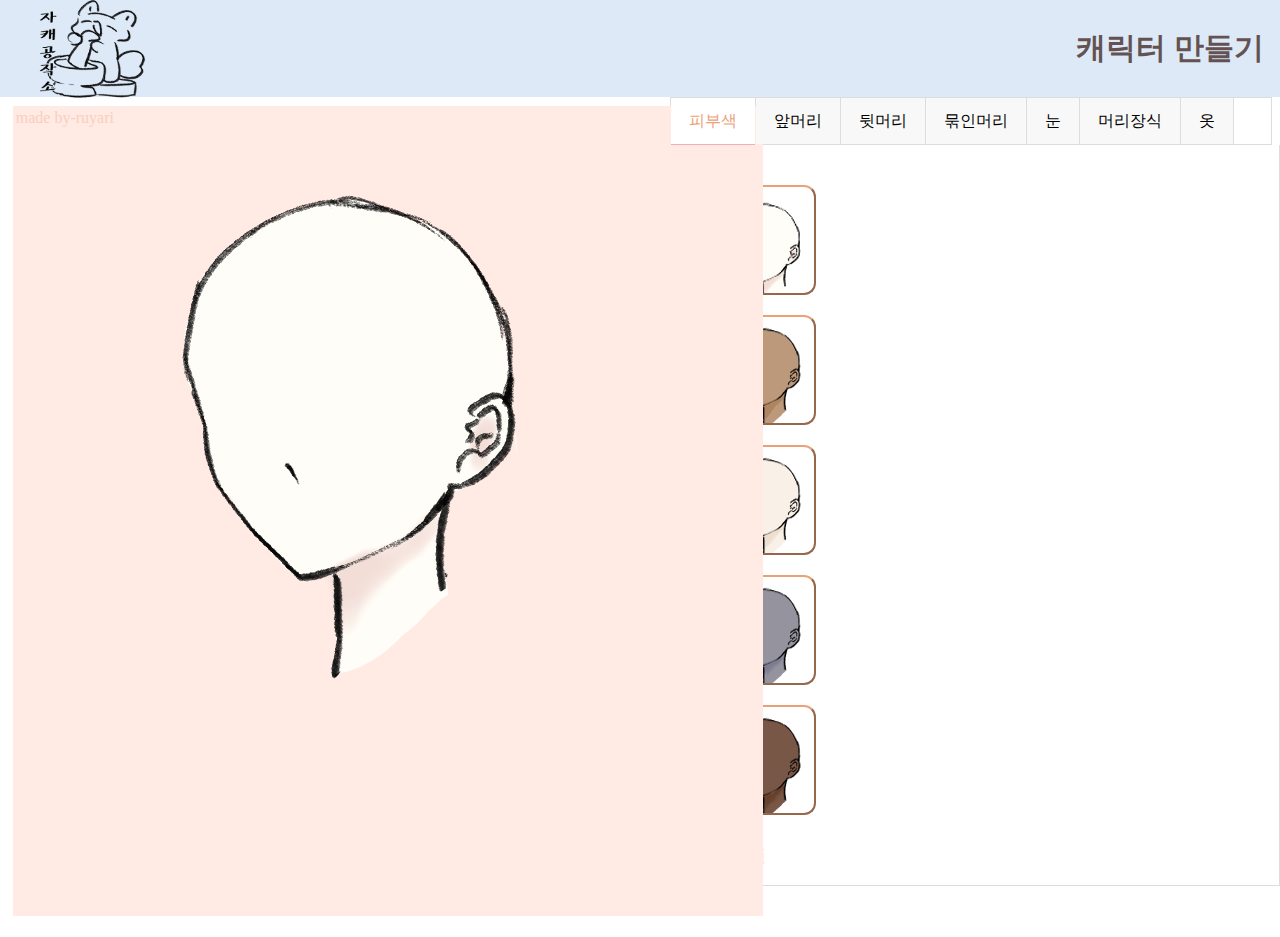
==== SV2021TP/index.html @ 3cf438e6 "앞머리 팔레트 생성" ====
<!DOCTYPE html>
<html lang="en">
<head>
    <meta charset="UTF-8">
    <meta http-equiv="X-UA-Compatible" content="IE=edge">
    <meta name="viewport" content="width=device-width, initial-scale=1.0">
    <title>자캐 제작소</title>
    <link rel="stylesheet" href="./css/css_button-bg.css">
    <style>
        .down{
            background: url("./img/다운로드.png") no-repeat;
            border: 0;
        }
        button{
            border-radius: 12px;
        }
    </style>
    <script src="./scripts/html2canvas.js"></script>
    <script src="./scripts/pic.js"></script>
    <script type="text/javascript" src="http://code.jquery.com/jquery-1.11.3.min.js"></script>
    <script type="text/javascript">
   
        jQuery(document).ready(function() {
            jQuery("#btn").click(function() {
    
                if(jQuery("#displayDiv").css("display") == "none") {
    
                    jQuery("#displayDiv").css("display", "block");
                    // jQuery("#btn").css("border", "none");
                    jQuery("#btn").css("border-color", "#eba176");
                
                }
               
                else {
    
                    jQuery("#displayDiv").css("display", "none");
                    jQuery("#btn").css("border-color", "rgb(153, 223, 255)");
                    // jQuery("#btn").css("outline", "none");
                }
            });
        });
        jQuery(document).ready(function() {
     if(jQuery("#displayDiv2").css("display") != "none") {

            jQuery("#displayDiv2").css("display", "none");
            jQuery("#btn2").css("border-color", "#eba176");
        }
    jQuery("#btn2").click(function() {

        if(jQuery("#displayDiv2").css("display") == "none") {

            jQuery("#displayDiv2").css("display", "block");
            jQuery("#btn2").css("border-color", "rgb(153, 223, 255)");
        }
       
        else {

            jQuery("#displayDiv2").css("display", "none");
            jQuery("#btn2").css("border-color", "#eba176");
        }
    });
});
jQuery(document).ready(function() {
     if(jQuery("#displayDiv3").css("display") != "none") {

            jQuery("#displayDiv3").css("display", "none");
            jQuery("#btn3").css("border-color", "#eba176");
        }
    jQuery("#btn3").click(function() {

        if(jQuery("#displayDiv3").css("display") == "none") {

            jQuery("#displayDiv3").css("display", "block");
            jQuery("#btn3").css("border-color", "rgb(153, 223, 255)");
        }
       
        else {

            jQuery("#displayDiv3").css("display", "none");
            jQuery("#btn3").css("border-color", "#eba176");
        }
    });
});
jQuery(document).ready(function() {
     if(jQuery("#displayDiv4").css("display") != "none") {

            jQuery("#displayDiv4").css("display", "none");
            jQuery("#btn4").css("border-color", "#eba176");
        }
    jQuery("#btn4").click(function() {

        if(jQuery("#displayDiv4").css("display") == "none") {

            jQuery("#displayDiv4").css("display", "block");
            jQuery("#btn4").css("border-color", "rgb(153, 223, 255)");
        }
        
       
        else {

            jQuery("#displayDiv4").css("display", "none");
            jQuery("#btn4").css("border-color", "#eba176");
        }
    });
});
jQuery(document).ready(function() {
    if(jQuery("#displayDiv5").css("display") != "none") {

            jQuery("#displayDiv5").css("display", "none");
            jQuery("#btn5").css("border-color", "#eba176");
        }
    jQuery("#btn5").click(function() {

        if(jQuery("#displayDiv5").css("display") == "none") {

            jQuery("#displayDiv5").css("display", "block");
            jQuery("#btn5").css("border-color", "rgb(153, 223, 255)");
        }
       
        else {

            jQuery("#displayDiv5").css("display", "none");
            jQuery("#btn5").css("border-color", "#eba176");
        }
    });
});
jQuery(document).ready(function() {
     if(jQuery("#displayDiv6").css("display") != "none") {

            jQuery("#displayDiv6").css("display", "none");
            jQuery("#btn6").css("border-color", "#eba176");
        }
    jQuery("#btn6").click(function() {

        if(jQuery("#displayDiv6").css("display") == "none") {

            jQuery("#displayDiv6").css("display", "block");
            jQuery("#btn6").css("border-color", "rgb(153, 223, 255)");
        }
       
        else {

            jQuery("#displayDiv6").css("display", "none");
            jQuery("#btn6").css("border-color", "#eba176");
        }
    });
});
jQuery(document).ready(function() {
     if(jQuery("#displayDiv7").css("display") != "none") {

            jQuery("#displayDiv7").css("display", "none");
            jQuery("#btn7").css("border-color", "#eba176");
        }
    jQuery("#btn7").click(function() {

        if(jQuery("#displayDiv7").css("display") == "none") {

            jQuery("#displayDiv7").css("display", "block");
            jQuery("#btn7").css("border-color", "rgb(153, 223, 255)");
        }
       
        else {

            jQuery("#displayDiv7").css("display", "none");
            jQuery("#btn7").css("border-color", "#eba176");
        }
    });
});
jQuery(document).ready(function() {
     if(jQuery("#displayDiv8").css("display") != "none") {

            jQuery("#displayDiv8").css("display", "none");
            jQuery("#btn8").css("border-color", "#eba176");
        }
    jQuery("#btn8").click(function() {

        if(jQuery("#displayDiv8").css("display") == "none") {

            jQuery("#displayDiv8").css("display", "block");
            jQuery("#btn8").css("border-color", "rgb(153, 223, 255)");
        }
       
        else {

            jQuery("#displayDiv8").css("display", "none");
            jQuery("#btn8").css("border-color", "#eba176");
        }
    });
});
jQuery(document).ready(function() {
     if(jQuery("#displayDiv9").css("display") != "none") {

            jQuery("#displayDiv9").css("display", "none");
            jQuery("#btn9").css("border-color", "#eba176");
        }
    jQuery("#btn9").click(function() {

        if(jQuery("#displayDiv9").css("display") == "none") {

            jQuery("#displayDiv9").css("display", "block");
            jQuery("#btn9").css("border-color", "rgb(153, 223, 255)");
        }
       
        else {

            jQuery("#displayDiv9").css("display", "none");
            jQuery("#btn9").css("border-color", "#eba176");
        }
    });
});
jQuery(document).ready(function() {
     if(jQuery("#displayDiv10").css("display") != "none") {

            jQuery("#displayDiv10").css("display", "none");
            jQuery("#btn10").css("border-color", "#eba176");
        }
    jQuery("#btn10").click(function() {

        if(jQuery("#displayDiv10").css("display") == "none") {

            jQuery("#displayDiv10").css("display", "block");
            jQuery("#btn10").css("border-color", "rgb(153, 223, 255)");
        }
       
        else {

            jQuery("#displayDiv10").css("display", "none");
            jQuery("#btn10").css("border-color", "#eba176");
        }
    });
});
jQuery(document).ready(function() {
     if(jQuery("#displayDiv11").css("display") != "none") {

            jQuery("#displayDiv11").css("display", "none");
            jQuery("#btn11").css("border-color", "#eba176");
        }
    jQuery("#btn11").click(function() {

        if(jQuery("#displayDiv11").css("display") == "none") {

            jQuery("#displayDiv11").css("display", "block");
            jQuery("#btn11").css("border-color", "rgb(153, 223, 255)");
        }
       
        else {

            jQuery("#displayDiv11").css("display", "none");
            jQuery("#btn11").css("border-color", "#eba176");
        }
    });
});
jQuery(document).ready(function() {
     if(jQuery("#displayDiv12").css("display") != "none") {

            jQuery("#displayDiv12").css("display", "none");
            jQuery("#btn12").css("border-color", "#eba176");
        }
    jQuery("#btn12").click(function() {

        if(jQuery("#displayDiv12").css("display") == "none") {

            jQuery("#displayDiv12").css("display", "block");
            jQuery("#btn12").css("border-color", "rgb(153, 223, 255)");
        }
       
        else {

            jQuery("#displayDiv12").css("display", "none");
            jQuery("#btn12").css("border-color", "#eba176");
        }
    });
});
jQuery(document).ready(function() {
     if(jQuery("#displayDiv13").css("display") != "none") {

            jQuery("#displayDiv13").css("display", "none");
            jQuery("#btn13").css("border-color", "#eba176");
        }
    jQuery("#btn13").click(function() {

        if(jQuery("#displayDiv13").css("display") == "none") {

            jQuery("#displayDiv13").css("display", "block");
            jQuery("#btn13").css("border-color", "rgb(153, 223, 255)");
        }
       
        else {

            jQuery("#displayDiv13").css("display", "none");
            jQuery("#btn13").css("border-color", "#eba176");
        }
    });
});
jQuery(document).ready(function() {
     if(jQuery("#displayDiv14").css("display") != "none") {

            jQuery("#displayDiv14").css("display", "none");
            jQuery("#btn14").css("border-color", "#eba176");
        }
    jQuery("#btn14").click(function() {

        if(jQuery("#displayDiv14").css("display") == "none") {

            jQuery("#displayDiv14").css("display", "block");
            jQuery("#btn14").css("border-color", "rgb(153, 223, 255)");
        }
       
        else {

            jQuery("#displayDiv14").css("display", "none");
            jQuery("#btn14").css("border-color", "#eba176");
        }
    });
});
jQuery(document).ready(function() {
     if(jQuery("#displayDiv15").css("display") != "none") {

            jQuery("#displayDiv15").css("display", "none");
            jQuery("#btn15").css("border-color", "#eba176");
        }
    jQuery("#btn15").click(function() {

        if(jQuery("#displayDiv15").css("display") == "none") {

            jQuery("#displayDiv15").css("display", "block");
            jQuery("#btn15").css("border-color", "rgb(153, 223, 255)");
        }
       
        else {

            jQuery("#displayDiv15").css("display", "none");
            jQuery("#btn15").css("border-color", "#eba176");
        }
    });
});
jQuery(document).ready(function() {
     if(jQuery("#displayDiv16").css("display") != "none") {

            jQuery("#displayDiv16").css("display", "none");
            jQuery("#btn16").css("border-color", "#eba176");
        }
    jQuery("#btn16").click(function() {

        if(jQuery("#displayDiv16").css("display") == "none") {

            jQuery("#displayDiv16").css("display", "block");
            jQuery("#btn16").css("border-color", "rgb(153, 223, 255)");
        }
       
        else {

            jQuery("#displayDiv16").css("display", "none");
            jQuery("#btn16").css("border-color", "#eba176");
        }
    });
});
jQuery(document).ready(function() {
     if(jQuery("#displayDiv17").css("display") != "none") {

            jQuery("#displayDiv17").css("display", "none");
            jQuery("#btn17").css("border-color", "#eba176");
        }
    jQuery("#btn17").click(function() {

        if(jQuery("#displayDiv17").css("display") == "none") {

            jQuery("#displayDiv17").css("display", "block");
            jQuery("#btn17").css("border-color", "rgb(153, 223, 255)");
        }
       
        else {

            jQuery("#displayDiv17").css("display", "none");
            jQuery("#btn17").css("border-color", "#eba176");
        }
    });
});
jQuery(document).ready(function() {
     if(jQuery("#displayDiv18").css("display") != "none") {

            jQuery("#displayDiv18").css("display", "none");
            jQuery("#btn18").css("border-color", "#eba176");
        }
    jQuery("#btn18").click(function() {

        if(jQuery("#displayDiv18").css("display") == "none") {

            jQuery("#displayDiv18").css("display", "block");
            jQuery("#btn18").css("border-color", "rgb(153, 223, 255)");
        }
       
        else {

            jQuery("#displayDiv18").css("display", "none");
            jQuery("#btn18").css("border-color", "#eba176");
        }
    });
});
jQuery(document).ready(function() {
    if(jQuery("#displayDiv19").css("display") != "none") {

            jQuery("#displayDiv19").css("display", "none");
            jQuery("#btn19").css("border-color", "#eba176");
        }
    jQuery("#btn19").click(function() {

        if(jQuery("#displayDiv19").css("display") == "none") {

            jQuery("#displayDiv19").css("display", "block");
            jQuery("#btn19").css("border-color", "rgb(153, 223, 255)");
        }
       
        else {

            jQuery("#displayDiv19").css("display", "none");
            jQuery("#btn19").css("border-color", "#eba176");
        }
    });
});
jQuery(document).ready(function() {
    if(jQuery("#displayDiv20").css("display") != "none") {

            jQuery("#displayDiv20").css("display", "none");
            jQuery("#btn20").css("border-color", "#eba176");
        }
    jQuery("#btn20").click(function() {

        if(jQuery("#displayDiv20").css("display") == "none") {

            jQuery("#displayDiv20").css("display", "block");
            jQuery("#btn20").css("border-color", "rgb(153, 223, 255)");
        }
       
        else {

            jQuery("#displayDiv20").css("display", "none");
            jQuery("#btn20").css("border-color", "#eba176");
        }
    });
});
jQuery(document).ready(function() {
    if(jQuery("#displayDiv21").css("display") != "none") {

            jQuery("#displayDiv21").css("display", "none");
            jQuery("#btn21").css("border-color", "#eba176");
        }
    jQuery("#btn21").click(function() {

        if(jQuery("#displayDiv21").css("display") == "none") {

            jQuery("#displayDiv21").css("display", "block");
            jQuery("#btn21").css("border-color", "rgb(153, 223, 255)");
        }
       
        else {

            jQuery("#displayDiv21").css("display", "none");
            jQuery("#btn21").css("border-color", "#eba176");
        }
    });
});
jQuery(document).ready(function() {
    if(jQuery("#displayDiv22").css("display") != "none") {

            jQuery("#displayDiv22").css("display", "none");
            jQuery("#btn22").css("border-color", "#eba176");
        }
    jQuery("#btn22").click(function() {

        if(jQuery("#displayDiv22").css("display") == "none") {

            jQuery("#displayDiv22").css("display", "block");
            jQuery("#btn22").css("border-color", "rgb(153, 223, 255)");
        }
       
        else {

            jQuery("#displayDiv22").css("display", "none");
            jQuery("#btn22").css("border-color", "#eba176");
        }
    });
});
jQuery(document).ready(function() {
    if(jQuery("#displayDiv23").css("display") != "none") {

            jQuery("#displayDiv23").css("display", "none");
            jQuery("#btn23").css("border-color", "#eba176");
        }
    jQuery("#btn23").click(function() {

        if(jQuery("#displayDiv23").css("display") == "none") {

            jQuery("#displayDiv23").css("display", "block");
            jQuery("#btn23").css("border-color", "rgb(153, 223, 255)");
        }
       
        else {

            jQuery("#displayDiv23").css("display", "none");
            jQuery("#btn23").css("border-color", "#eba176");
        }
    });
});
jQuery(document).ready(function() {
    if(jQuery("#displayDiv24").css("display") != "none") {

            jQuery("#displayDiv24").css("display", "none");
            jQuery("#btn24").css("border-color", "#eba176");
        }
    jQuery("#btn24").click(function() {

        if(jQuery("#displayDiv24").css("display") == "none") {

            jQuery("#displayDiv24").css("display", "block");
            jQuery("#btn24").css("border-color", "rgb(153, 223, 255)");
        }
       
        else {

            jQuery("#displayDiv24").css("display", "none");
            jQuery("#btn24").css("border-color", "#eba176");
        }
    });
});
jQuery(document).ready(function() {
    if(jQuery("#displayDiv25").css("display") != "none") {

            jQuery("#displayDiv25").css("display", "none");
            jQuery("#btn25").css("border-color", "#eba176");
        }
    jQuery("#btn25").click(function() {

        if(jQuery("#displayDiv25").css("display") == "none") {

            jQuery("#displayDiv25").css("display", "block");
            jQuery("#btn25").css("border-color", "rgb(153, 223, 255)");
        }
       
        else {

            jQuery("#displayDiv25").css("display", "none");
            jQuery("#btn25").css("border-color", "#eba176");
        }
    });
});
jQuery(document).ready(function() {
    if(jQuery("#displayDiv26").css("display") != "none") {

            jQuery("#displayDiv26").css("display", "none");
            jQuery("#btn26").css("border-color", "#eba176");
        }
    jQuery("#btn26").click(function() {

        if(jQuery("#displayDiv26").css("display") == "none") {

            jQuery("#displayDiv26").css("display", "block");
            jQuery("#btn26").css("border-color", "rgb(153, 223, 255)");
        }
       
        else {

            jQuery("#displayDiv26").css("display", "none");
            jQuery("#btn26").css("border-color", "#eba176");
        }
    });
});
jQuery(document).ready(function() {
    if(jQuery("#displayDiv27").css("display") != "none") {

            jQuery("#displayDiv27").css("display", "none");
            jQuery("#btn27").css("border-color", "#eba176");
        }
    jQuery("#btn27").click(function() {

        if(jQuery("#displayDiv27").css("display") == "none") {

            jQuery("#displayDiv27").css("display", "block");
            jQuery("#btn27").css("border-color", "rgb(153, 223, 255)");
        }
       
        else {

            jQuery("#displayDiv27").css("display", "none");
            jQuery("#btn27").css("border-color", "#eba176");
        }
    });
});
jQuery(document).ready(function() {
    if(jQuery("#displayDiv28").css("display") != "none") {

            jQuery("#displayDiv28").css("display", "none");
            jQuery("#btn28").css("border-color", "#eba176");
        }
    jQuery("#btn28").click(function() {

        if(jQuery("#displayDiv28").css("display") == "none") {

            jQuery("#displayDiv28").css("display", "block");
            jQuery("#btn28").css("border-color", "rgb(153, 223, 255)");
        }
       
        else {

            jQuery("#displayDiv28").css("display", "none");
            jQuery("#btn28").css("border-color", "#eba176");
        }
    });
});
jQuery(document).ready(function() {
    if(jQuery("#displayDiv29").css("display") != "none") {

            jQuery("#displayDiv29").css("display", "none");
            jQuery("#btn29").css("border-color", "#eba176");
        }
    jQuery("#btn29").click(function() {

        if(jQuery("#displayDiv29").css("display") == "none") {

            jQuery("#displayDiv29").css("display", "block");
            jQuery("#btn29").css("border-color", "rgb(153, 223, 255)");
        }
       
        else {

            jQuery("#displayDiv29").css("display", "none");
            jQuery("#btn29").css("border-color", "#eba176");
        }
    });
});
jQuery(document).ready(function() {
    if(jQuery("#displayDiv30").css("display") != "none") {

            jQuery("#displayDiv30").css("display", "none");
            jQuery("#btn30").css("border-color", "#eba176");
        }
    jQuery("#btn30").click(function() {

        if(jQuery("#displayDiv30").css("display") == "none") {

            jQuery("#displayDiv30").css("display", "block");
            jQuery("#btn30").css("border-color", "rgb(153, 223, 255)");
        }
       
        else {

            jQuery("#displayDiv30").css("display", "none");
            jQuery("#btn30").css("border-color", "#eba176");
        }
    });
});
jQuery(document).ready(function() {
    if(jQuery("#displayDiv31").css("display") != "none") {

            jQuery("#displayDiv31").css("display", "none");
            jQuery("#btn31").css("border-color", "#eba176");
        }
    jQuery("#btn31").click(function() {

        if(jQuery("#displayDiv31").css("display") == "none") {

            jQuery("#displayDiv31").css("display", "block");
            jQuery("#btn31").css("border-color", "rgb(153, 223, 255)");
        }
       
        else {

            jQuery("#displayDiv31").css("display", "none");
            jQuery("#btn31").css("border-color", "#eba176");
        }
    });
});
jQuery(document).ready(function() {
    if(jQuery("#displayDiv32").css("display") != "none") {

            jQuery("#displayDiv32").css("display", "none");
            jQuery("#btn32").css("border-color", "#eba176");
        }
    jQuery("#btn32").click(function() {

        if(jQuery("#displayDiv32").css("display") == "none") {

            jQuery("#displayDiv32").css("display", "block");
            jQuery("#btn32").css("border-color", "rgb(153, 223, 255)");
        }
       
        else {

            jQuery("#displayDiv32").css("display", "none");
            jQuery("#btn32").css("border-color", "#eba176");
        }
    });
});
jQuery(document).ready(function() {
    if(jQuery("#displayDiv33").css("display") != "none") {

            jQuery("#displayDiv33").css("display", "none");
            jQuery("#btn33").css("border-color", "#eba176");
        }
    jQuery("#btn33").click(function() {

        if(jQuery("#displayDiv33").css("display") == "none") {

            jQuery("#displayDiv33").css("display", "block");
            jQuery("#btn33").css("border-color", "rgb(153, 223, 255)");
        }
       
        else {

            jQuery("#displayDiv33").css("display", "none");
            jQuery("#btn33").css("border-color", "#eba176");
        }
    });
});
jQuery(document).ready(function() {
    if(jQuery("#displayDiv34").css("display") != "none") {

            jQuery("#displayDiv34").css("display", "none");
            jQuery("#btn34").css("border-color", "#eba176");
        }
    jQuery("#btn34").click(function() {

        if(jQuery("#displayDiv34").css("display") == "none") {

            jQuery("#displayDiv34").css("display", "block");
            jQuery("#btn34").css("border-color", "rgb(153, 223, 255)");
        }
       
        else {

            jQuery("#displayDiv34").css("display", "none");
            jQuery("#btn34").css("border-color", "#eba176");
        }
    });
});
jQuery(document).ready(function() {
    if(jQuery("#displayDiv35").css("display") != "none") {

            jQuery("#displayDiv35").css("display", "none");
            jQuery("#btn35").css("border-color", "#eba176");
        }
    jQuery("#btn35").click(function() {

        if(jQuery("#displayDiv35").css("display") == "none") {

            jQuery("#displayDiv35").css("display", "block");
            jQuery("#btn35").css("border-color", "rgb(153, 223, 255)");
        }
       
        else {

            jQuery("#displayDiv35").css("display", "none");
            jQuery("#btn35").css("border-color", "#eba176");
        }
    });
});
jQuery(document).ready(function() {
    if(jQuery("#displayDiv36").css("display") != "none") {

            jQuery("#displayDiv36").css("display", "none");
            jQuery("#btn36").css("border-color", "#eba176");
        }
    jQuery("#btn36").click(function() {

        if(jQuery("#displayDiv36").css("display") == "none") {

            jQuery("#displayDiv36").css("display", "block");
            jQuery("#btn36").css("border-color", "rgb(153, 223, 255)");
        }
       
        else {

            jQuery("#displayDiv36").css("display", "none");
            jQuery("#btn36").css("border-color", "#eba176");
        }
    });
});
jQuery(document).ready(function() {
    if(jQuery("#displayDiv37").css("display") != "none") {

            jQuery("#displayDiv37").css("display", "none");
            jQuery("#btn37").css("border-color", "#eba176");
        }
    jQuery("#btn37").click(function() {

        if(jQuery("#displayDiv37").css("display") == "none") {

            jQuery("#displayDiv37").css("display", "block");
            jQuery("#btn37").css("border-color", "rgb(153, 223, 255)");
        }
       
        else {

            jQuery("#displayDiv37").css("display", "none");
            jQuery("#btn37").css("border-color", "#eba176");
        }
    });
});
jQuery(document).ready(function() {
    if(jQuery("#displayDiv38").css("display") != "none") {

            jQuery("#displayDiv38").css("display", "none");
            jQuery("#btn38").css("border-color", "#eba176");
        }
    jQuery("#btn38").click(function() {

        if(jQuery("#displayDiv38").css("display") == "none") {

            jQuery("#displayDiv38").css("display", "block");
            jQuery("#btn38").css("border-color", "rgb(153, 223, 255)");
        }
       
        else {

            jQuery("#displayDiv38").css("display", "none");
            jQuery("#btn38").css("border-color", "#eba176");
        }
    });
});
jQuery(document).ready(function() {
    if(jQuery("#displayDiv39").css("display") != "none") {

            jQuery("#displayDiv39").css("display", "none");
            jQuery("#btn39").css("border-color", "#eba176");
        }
    jQuery("#btn39").click(function() {

        if(jQuery("#displayDiv39").css("display") == "none") {

            jQuery("#displayDiv39").css("display", "block");
            jQuery("#btn39").css("border-color", "rgb(153, 223, 255)");
        }
       
        else {

            jQuery("#displayDiv39").css("display", "none");
            jQuery("#btn39").css("border-color", "#eba176");
        }
    });
});
jQuery(document).ready(function() {
    if(jQuery("#displayDiv40").css("display") != "none") {

            jQuery("#displayDiv40").css("display", "none");
            jQuery("#btn40").css("border-color", "#eba176");
        }
    jQuery("#btn40").click(function() {

        if(jQuery("#displayDiv40").css("display") == "none") {

            jQuery("#displayDiv40").css("display", "block");
            jQuery("#btn40").css("border-color", "rgb(153, 223, 255)");
        }
       
        else {

            jQuery("#displayDiv40").css("display", "none");
            jQuery("#btn40").css("border-color", "#eba176");
        }
    });
});
jQuery(document).ready(function() {
    if(jQuery("#displayDiv41").css("display") != "none") {

            jQuery("#displayDiv41").css("display", "none");
            jQuery("#btn41").css("border-color", "#eba176");
        }
    jQuery("#btn41").click(function() {

        if(jQuery("#displayDiv41").css("display") == "none") {

            jQuery("#displayDiv41").css("display", "block");
            jQuery("#btn41").css("border-color", "rgb(153, 223, 255)");
        }
       
        else {

            jQuery("#displayDiv41").css("display", "none");
            jQuery("#btn41").css("border-color", "#eba176");
        }
    });
});
jQuery(document).ready(function() {
    if(jQuery("#displayDiv42").css("display") != "none") {

            jQuery("#displayDiv42").css("display", "none");
            jQuery("#btn42").css("border-color", "#eba176");
        }
    jQuery("#btn42").click(function() {

        if(jQuery("#displayDiv42").css("display") == "none") {

            jQuery("#displayDiv42").css("display", "block");
            jQuery("#btn42").css("border-color", "rgb(153, 223, 255)");
        }
       
        else {

            jQuery("#displayDiv42").css("display", "none");
            jQuery("#btn42").css("border-color", "#eba176");
        }
    });
});
jQuery(document).ready(function() {
    if(jQuery("#displayDiv43").css("display") != "none") {

            jQuery("#displayDiv43").css("display", "none");
            jQuery("#btn43").css("border-color", "#eba176");
        }
    jQuery("#btn43").click(function() {

        if(jQuery("#displayDiv43").css("display") == "none") {

            jQuery("#displayDiv43").css("display", "block");
            jQuery("#btn43").css("border-color", "rgb(153, 223, 255)");
        }
       
        else {

            jQuery("#displayDiv43").css("display", "none");
            jQuery("#btn43").css("border-color", "#eba176");
        }
    });
});
jQuery(document).ready(function() {
    if(jQuery("#displayDiv44").css("display") != "none") {

            jQuery("#displayDiv44").css("display", "none");
            jQuery("#btn44").css("border-color", "#eba176");
        }
    jQuery("#btn44").click(function() {

        if(jQuery("#displayDiv44").css("display") == "none") {

            jQuery("#displayDiv44").css("display", "block");
            jQuery("#btn44").css("border-color", "rgb(153, 223, 255)");
        }
       
        else {

            jQuery("#displayDiv44").css("display", "none");
            jQuery("#btn44").css("border-color", "#eba176");
        }
    });
});
jQuery(document).ready(function() {
    if(jQuery("#displayDiv45").css("display") != "none") {

            jQuery("#displayDiv45").css("display", "none");
            jQuery("#btn45").css("border-color", "#eba176");
        }
    jQuery("#btn45").click(function() {

        if(jQuery("#displayDiv45").css("display") == "none") {

            jQuery("#displayDiv45").css("display", "block");
            jQuery("#btn45").css("border-color", "rgb(153, 223, 255)");
        }
       
        else {

            jQuery("#displayDiv45").css("display", "none");
            jQuery("#btn45").css("border-color", "#eba176");
        }
    });
});
jQuery(document).ready(function() {

    if(jQuery("#displayDiv46").css("display") != "none") {

            jQuery("#displayDiv46").css("display", "none");
            jQuery("#btn46").css("border-color", "#eba176");
        }
    jQuery("#btn46").click(function() {

        if(jQuery("#displayDiv46").css("display") == "none") {

            jQuery("#displayDiv46").css("display", "block");
            jQuery("#btn46").css("border-color", "rgb(153, 223, 255)");
        }
       
        else {

            jQuery("#displayDiv46").css("display", "none");
            jQuery("#btn46").css("border-color", "#eba176");
        }
    });
});
jQuery(document).ready(function() {

    if(jQuery("#displayDiv47").css("display") != "none") {

            jQuery("#displayDiv47").css("display", "none");
            jQuery("#btn47").css("border-color", "#eba176");
        }
    jQuery("#btn47").click(function() {

        if(jQuery("#displayDiv47").css("display") == "none") {

            jQuery("#displayDiv47").css("display", "block");
            jQuery("#btn47").css("border-color", "rgb(153, 223, 255)");
        }
       
        else {

            jQuery("#displayDiv47").css("display", "none");
            jQuery("#btn47").css("border-color", "#eba176");
        }
    });
});
jQuery(document).ready(function() {

    if(jQuery("#displayDiv48").css("display") != "none") {

            jQuery("#displayDiv48").css("display", "none");
            jQuery("#btn48").css("border-color", "#eba176");
        }
    jQuery("#btn48").click(function() {

        if(jQuery("#displayDiv48").css("display") == "none") {

            jQuery("#displayDiv48").css("display", "block");
            jQuery("#btn48").css("border-color", "rgb(153, 223, 255)");
        }
       
        else {

            jQuery("#displayDiv48").css("display", "none");
            jQuery("#btn48").css("border-color", "#eba176");
        }
    });
});
jQuery(document).ready(function() {

     if(jQuery("#displayDiv49").css("display") != "none") {

            jQuery("#displayDiv49").css("display", "none");
            jQuery("#btn49").css("border-color", "#eba176");
        }
    jQuery("#btn49").click(function() {

        if(jQuery("#displayDiv49").css("display") == "none") {

            jQuery("#displayDiv49").css("display", "block");
            jQuery("#btn49").css("border-color", "rgb(153, 223, 255)");
        }
       
        else {

            jQuery("#displayDiv49").css("display", "none");
            jQuery("#btn49").css("border-color", "#eba176");
        }
    });
});
jQuery(document).ready(function() {

     if(jQuery("#displayDiv50").css("display") != "none") {

            jQuery("#displayDiv50").css("display", "none");
            jQuery("#btn50").css("border-color", "#eba176");
        }
    jQuery("#btn50").click(function() {

        if(jQuery("#displayDiv50").css("display") == "none") {

            jQuery("#displayDiv50").css("display", "block");
            jQuery("#btn50").css("border-color", "rgb(153, 223, 255)");
        }
       
        else {

            jQuery("#displayDiv50").css("display", "none");
            jQuery("#btn50").css("border-color", "#eba176");
        }
    });
});
jQuery(document).ready(function() {

     if(jQuery("#displayDiv51").css("display") != "none") {

            jQuery("#displayDiv51").css("display", "none");
            jQuery("#btn51").css("border-color", "#eba176");
        }
    jQuery("#btn51").click(function() {

        if(jQuery("#displayDiv51").css("display") == "none") {

            jQuery("#displayDiv51").css("display", "block");
            jQuery("#btn51").css("border-color", "rgb(153, 223, 255)");
        }
       
        else {

            jQuery("#displayDiv51").css("display", "none");
            jQuery("#btn51").css("border-color", "#eba176");
        }
    });
});
jQuery(document).ready(function() {

     if(jQuery("#displayDiv52").css("display") != "none") {

            jQuery("#displayDiv52").css("display", "none");
            jQuery("#btn52").css("border-color", "#eba176");
        }
    jQuery("#btn52").click(function() {

        if(jQuery("#displayDiv52").css("display") == "none") {

            jQuery("#displayDiv52").css("display", "block");
            jQuery("#btn52").css("border-color", "rgb(153, 223, 255)");
        }
       
        else {

            jQuery("#displayDiv52").css("display", "none");
            jQuery("#btn52").css("border-color", "#eba176");
        }
    });
});
jQuery(document).ready(function() {

     if(jQuery("#displayDiv53").css("display") != "none") {

            jQuery("#displayDiv53").css("display", "none");
            jQuery("#btn53").css("border-color", "#eba176");
        }
    jQuery("#btn53").click(function() {

        if(jQuery("#displayDiv53").css("display") == "none") {

            jQuery("#displayDiv53").css("display", "block");
            jQuery("#btn53").css("border-color", "rgb(153, 223, 255)");
        }
       
        else {

            jQuery("#displayDiv53").css("display", "none");
            jQuery("#btn53").css("border-color", "#eba176");
        }
    });
});
jQuery(document).ready(function() {

     if(jQuery("#displayDiv54").css("display") != "none") {

            jQuery("#displayDiv54").css("display", "none");
            jQuery("#btn54").css("border-color", "#eba176");
        }
    jQuery("#btn54").click(function() {

        if(jQuery("#displayDiv54").css("display") == "none") {

            jQuery("#displayDiv54").css("display", "block");
            jQuery("#btn54").css("border-color", "rgb(153, 223, 255)");
        }
       
        else {

            jQuery("#displayDiv54").css("display", "none");
            jQuery("#btn54").css("border-color", "#eba176");
        }
    });
});
jQuery(document).ready(function() {

     if(jQuery("#displayDiv55").css("display") != "none") {

            jQuery("#displayDiv55").css("display", "none");
            jQuery("#btn55").css("border-color", "#eba176");
        }
    jQuery("#btn55").click(function() {

        if(jQuery("#displayDiv55").css("display") == "none") {

            jQuery("#displayDiv55").css("display", "block");
            jQuery("#btn55").css("border-color", "rgb(153, 223, 255)");
        }
       
        else {

            jQuery("#displayDiv55").css("display", "none");
            jQuery("#btn55").css("border-color", "#eba176");
        }
    });
});
jQuery(document).ready(function() {

     if(jQuery("#displayDiv56").css("display") != "none") {

            jQuery("#displayDiv56").css("display", "none");
            jQuery("#btn56").css("border-color", "#eba176");
        }
    jQuery("#btn56").click(function() {

        if(jQuery("#displayDiv56").css("display") == "none") {

            jQuery("#displayDiv56").css("display", "block");
            jQuery("#btn56").css("border-color", "rgb(153, 223, 255)");
        }
       
        else {

            jQuery("#displayDiv56").css("display", "none");
            jQuery("#btn56").css("border-color", "#eba176");
        }
    });
});
jQuery(document).ready(function() {

     if(jQuery("#displayDiv57").css("display") != "none") {

            jQuery("#displayDiv57").css("display", "none");
            jQuery("#btn57").css("border-color", "#eba176");
        }
    jQuery("#btn57").click(function() {

        if(jQuery("#displayDiv57").css("display") == "none") {

            jQuery("#displayDiv57").css("display", "block");
            jQuery("#btn57").css("border-color", "rgb(153, 223, 255)");
        }
       
        else {

            jQuery("#displayDiv57").css("display", "none");
            jQuery("#btn57").css("border-color", "#eba176");
        }
    });
});
jQuery(document).ready(function() {

     if(jQuery("#displayDiv58").css("display") != "none") {

            jQuery("#displayDiv58").css("display", "none");
            jQuery("#btn58").css("border-color", "#eba176");
        }
    jQuery("#btn58").click(function() {

        if(jQuery("#displayDiv58").css("display") == "none") {

            jQuery("#displayDiv58").css("display", "block");
            jQuery("#btn58").css("border-color", "rgb(153, 223, 255)");
        }
       
        else {

            jQuery("#displayDiv58").css("display", "none");
            jQuery("#btn58").css("border-color", "#eba176");
        }
    });
});
jQuery(document).ready(function() {

    if(jQuery("#displayDiv59").css("display") != "none") {

            jQuery("#displayDiv59").css("display", "none");
            jQuery("#btn59").css("border-color", "#eba176");
        }
    jQuery("#btn59").click(function() {

        if(jQuery("#displayDiv59").css("display") == "none") {

            jQuery("#displayDiv59").css("display", "block");
            jQuery("#btn59").css("border-color", "rgb(153, 223, 255)");
        }
       
        else {

            jQuery("#displayDiv59").css("display", "none");
            jQuery("#btn59").css("border-color", "#eba176");
        }
    });
});
jQuery(document).ready(function() {

    if(jQuery("#displayDiv60").css("display") != "none") {

            jQuery("#displayDiv60").css("display", "none");
            jQuery("#btn60").css("border-color", "#eba176");
        }
    jQuery("#btn60").click(function() {

        if(jQuery("#displayDiv60").css("display") == "none") {

            jQuery("#displayDiv60").css("display", "block");
            jQuery("#btn60").css("border-color", "rgb(153, 223, 255)");
        }
       
        else {

            jQuery("#displayDiv60").css("display", "none");
            jQuery("#btn60").css("border-color", "#eba176");
        }
    });
});
jQuery(document).ready(function() {

    if(jQuery("#displayDiv61").css("display") != "none") {

            jQuery("#displayDiv61").css("display", "none");
            jQuery("#btn61").css("border-color", "#eba176");
        }
    jQuery("#btn61").click(function() {

        if(jQuery("#displayDiv61").css("display") == "none") {

            jQuery("#displayDiv61").css("display", "block");
            jQuery("#btn61").css("border-color", "rgb(153, 223, 255)");
        }
       
        else {

            jQuery("#displayDiv61").css("display", "none");
            jQuery("#btn61").css("border-color", "#eba176");
        }
    });
});
jQuery(document).ready(function() {

    if(jQuery("#displayDiv62").css("display") != "none") {

            jQuery("#displayDiv62").css("display", "none");
            jQuery("#btn62").css("border-color", "#eba176");
        }
    jQuery("#btn62").click(function() {

        if(jQuery("#displayDiv62").css("display") == "none") {

            jQuery("#displayDiv62").css("display", "block");
            jQuery("#btn62").css("border-color", "rgb(153, 223, 255)");
        }
       
        else {

            jQuery("#displayDiv62").css("display", "none");
            jQuery("#btn62").css("border-color", "#eba176");
        }
    });
});
jQuery(document).ready(function() {

    if(jQuery("#displayDiv63").css("display") != "none") {

            jQuery("#displayDiv63").css("display", "none");
            jQuery("#btn63").css("border-color", "#eba176");
        }
    jQuery("#btn63").click(function() {

        if(jQuery("#displayDiv63").css("display") == "none") {

            jQuery("#displayDiv63").css("display", "block");
            jQuery("#btn63").css("border-color", "rgb(153, 223, 255)");
        }
       
        else {

            jQuery("#displayDiv63").css("display", "none");
            jQuery("#btn63").css("border-color", "#eba176");
        }
    });
});
jQuery(document).ready(function() {

    if(jQuery("#displayDiv64").css("display") != "none") {

            jQuery("#displayDiv64").css("display", "none");
            jQuery("#btn64").css("border-color", "#eba176");
        }
    jQuery("#btn64").click(function() {

        if(jQuery("#displayDiv64").css("display") == "none") {

            jQuery("#displayDiv64").css("display", "block");
            jQuery("#btn64").css("border-color", "rgb(153, 223, 255)");
        }
       
        else {

            jQuery("#displayDiv64").css("display", "none");
            jQuery("#btn64").css("border-color", "#eba176");
        }
    });
});
jQuery(document).ready(function() {

    if(jQuery("#displayDiv65").css("display") != "none") {

            jQuery("#displayDiv65").css("display", "none");
            jQuery("#btn65").css("border-color", "#eba176");
        }
    jQuery("#btn65").click(function() {

        if(jQuery("#displayDiv65").css("display") == "none") {

            jQuery("#displayDiv65").css("display", "block");
            jQuery("#btn65").css("border-color", "rgb(153, 223, 255)");
        }
       
        else {

            jQuery("#displayDiv65").css("display", "none");
            jQuery("#btn65").css("border-color", "#eba176");
        }
    });
});
jQuery(document).ready(function() {

    if(jQuery("#displayDiv66").css("display") != "none") {

            jQuery("#displayDiv66").css("display", "none");
            jQuery("#btn66").css("border-color", "#eba176");
        }
    jQuery("#btn66").click(function() {

        if(jQuery("#displayDiv66").css("display") == "none") {

            jQuery("#displayDiv66").css("display", "block");
            jQuery("#btn66").css("border-color", "rgb(153, 223, 255)");
        }
       
        else {

            jQuery("#displayDiv66").css("display", "none");
            jQuery("#btn66").css("border-color", "#eba176");
        }
    });
});
jQuery(document).ready(function() {

    if(jQuery("#displayDiv67").css("display") != "none") {

            jQuery("#displayDiv67").css("display", "none");
            jQuery("#btn67").css("border-color", "#eba176");
        }
    jQuery("#btn67").click(function() {

        if(jQuery("#displayDiv67").css("display") == "none") {

            jQuery("#displayDiv67").css("display", "block");
            jQuery("#btn67").css("border-color", "rgb(153, 223, 255)");
        }
       
        else {

            jQuery("#displayDiv67").css("display", "none");
            jQuery("#btn67").css("border-color", "#eba176");
        }
    });
});
jQuery(document).ready(function() {

    if(jQuery("#displayDiv68").css("display") != "none") {

            jQuery("#displayDiv68").css("display", "none");
            jQuery("#btn68").css("border-color", "#eba176");
        }
    jQuery("#btn68").click(function() {

        if(jQuery("#displayDiv68").css("display") == "none") {

            jQuery("#displayDiv68").css("display", "block");
            jQuery("#btn68").css("border-color", "rgb(153, 223, 255)");
        }
       
        else {

            jQuery("#displayDiv68").css("display", "none");
            jQuery("#btn68").css("border-color", "#eba176");
        }
    });
});
jQuery(document).ready(function() {

    if(jQuery("#displayDiv69").css("display") != "none") {

            jQuery("#displayDiv69").css("display", "none");
            jQuery("#btn69").css("border-color", "#eba176");
        }
    jQuery("#btn69").click(function() {

        if(jQuery("#displayDiv69").css("display") == "none") {

            jQuery("#displayDiv69").css("display", "block");
            jQuery("#btn69").css("border-color", "rgb(153, 223, 255)");
        }
       
        else {

            jQuery("#displayDiv69").css("display", "none");
            jQuery("#btn69").css("border-color", "#eba176");
        }
    });
});
jQuery(document).ready(function() {

    if(jQuery("#displayDiv70").css("display") != "none") {

            jQuery("#displayDiv70").css("display", "none");
            jQuery("#btn70").css("border-color", "#eba176");
        }
    jQuery("#btn70").click(function() {

        if(jQuery("#displayDiv70").css("display") == "none") {

            jQuery("#displayDiv70").css("display", "block");
            jQuery("#btn70").css("border-color", "rgb(153, 223, 255)");
        }
       
        else {

            jQuery("#displayDiv70").css("display", "none");
            jQuery("#btn70").css("border-color", "#eba176");
        }
    });
});
jQuery(document).ready(function() {

    if(jQuery("#displayDiv71").css("display") != "none") {

            jQuery("#displayDiv71").css("display", "none");
            jQuery("#btn71").css("border-color", "#eba176");
        }
    jQuery("#btn71").click(function() {

        if(jQuery("#displayDiv71").css("display") == "none") {

            jQuery("#displayDiv71").css("display", "block");
            jQuery("#btn71").css("border-color", "rgb(153, 223, 255)");
        }
       
        else {

            jQuery("#displayDiv71").css("display", "none");
            jQuery("#btn71").css("border-color", "#eba176");
        }
    });
});
jQuery(document).ready(function() {

    if(jQuery("#displayDiv72").css("display") != "none") {

            jQuery("#displayDiv72").css("display", "none");
            jQuery("#btn72").css("border-color", "#eba176");
        }
    jQuery("#btn72").click(function() {

        if(jQuery("#displayDiv72").css("display") == "none") {

            jQuery("#displayDiv72").css("display", "block");
            jQuery("#btn72").css("border-color", "rgb(153, 223, 255)");
        }
       
        else {

            jQuery("#displayDiv72").css("display", "none");
            jQuery("#btn72").css("border-color", "#eba176");
        }
    });
});
jQuery(document).ready(function() {

    if(jQuery("#displayDiv73").css("display") != "none") {

            jQuery("#displayDiv73").css("display", "none");
            jQuery("#btn73").css("border-color", "#eba176");
        }
    jQuery("#btn73").click(function() {

        if(jQuery("#displayDiv73").css("display") == "none") {

            jQuery("#displayDiv73").css("display", "block");
            jQuery("#btn73").css("border-color", "rgb(153, 223, 255)");
        }
       
        else {

            jQuery("#displayDiv73").css("display", "none");
            jQuery("#btn73").css("border-color", "#eba176");
        }
    });
});
jQuery(document).ready(function() {
    if(jQuery("#displayDiv74").css("display") != "none") {

     jQuery("#displayDiv74").css("display", "none");
     jQuery("#btn74").css("border-color", "#eba176");
      }
    
    jQuery("#btn74").click(function() {

        if(jQuery("#displayDiv74").css("display") == "none") {

            jQuery("#displayDiv74").css("display", "block");
            jQuery("#btn74").css("border-color", "rgb(153, 223, 255)");
        }
       
        else {

            jQuery("#displayDiv74").css("display", "none");
            jQuery("#btn74").css("border-color", "#eba176");
        }
    });
});
jQuery(document).ready(function() {
    if(jQuery("#displayDiv80").css("display") != "none") {

            jQuery("#displayDiv80").css("display", "none");
            jQuery("#btn80").css("border-color", "#eba176");
        }
    
    jQuery("#btn80").click(function() {

        if(jQuery("#displayDiv80").css("display") == "none") {

            jQuery("#displayDiv80").css("display", "block");
            jQuery("#btn80").css("border-color", "rgb(153, 223, 255)");
        }
       
        else {

            jQuery("#displayDiv80").css("display", "none");
            jQuery("#btn80").css("border-color", "#eba176");
        }
    });
});
jQuery(document).ready(function() {

    if(jQuery("#displayDiv81").css("display") != "none") {

            jQuery("#displayDiv81").css("display", "none");
            jQuery("#btn81").css("border-color", "#eba176");
        }
    jQuery("#btn81").click(function() {

        if(jQuery("#displayDiv81").css("display") == "none") {

            jQuery("#displayDiv81").css("display", "block");
            jQuery("#btn81").css("border-color", "rgb(153, 223, 255)");
        }
       
        else {

            jQuery("#displayDiv81").css("display", "none");
            jQuery("#btn81").css("border-color", "#eba176");
        }
    });
});
jQuery(document).ready(function() {
     if(jQuery("#displayDiv82").css("display") != "none") {

            jQuery("#displayDiv82").css("display", "none");
            jQuery("#btn82").css("border-color", "#eba176");
        }

    
    jQuery("#btn82").click(function() {

        if(jQuery("#displayDiv82").css("display") == "none") {

            jQuery("#displayDiv82").css("display", "block");
            jQuery("#btn82").css("border-color", "rgb(153, 223, 255)");
        }
       
        else {

            jQuery("#displayDiv82").css("display", "none");
            jQuery("#btn82").css("border-color", "#eba176");
        }
    });
});
jQuery(document).ready(function() {
     if(jQuery("#displayDiv83").css("display") != "none") {

            jQuery("#displayDiv83").css("display", "none");
            jQuery("#btn83").css("border-color", "#eba176");
        }

    
    jQuery("#btn83").click(function() {

        if(jQuery("#displayDiv83").css("display") == "none") {

            jQuery("#displayDiv83").css("display", "block");
            jQuery("#btn83").css("border-color", "rgb(153, 223, 255)");
        }
       
        else {

            jQuery("#displayDiv83").css("display", "none");
            jQuery("#btn83").css("border-color", "#eba176");
        }
    });
});
jQuery(document).ready(function() {
     if(jQuery("#displayDiv84").css("display") != "none") {

            jQuery("#displayDiv84").css("display", "none");
            jQuery("#btn84").css("border-color", "#eba176");
        }

    
    jQuery("#btn84").click(function() {

        if(jQuery("#displayDiv84").css("display") == "none") {

            jQuery("#displayDiv84").css("display", "block");
            jQuery("#btn84").css("border-color", "rgb(153, 223, 255)");
        }
       
        else {

            jQuery("#displayDiv84").css("display", "none");
            jQuery("#btn84").css("border-color", "#eba176");
        }
    });
});
jQuery(document).ready(function() {
     if(jQuery("#displayDiv100").css("display") != "none") {

            jQuery("#displayDiv100").css("display", "none");
            jQuery("#btn100").css("border-color", "#eba176");
        }

    
    jQuery("#btn100").click(function() {

        if(jQuery("#displayDiv100").css("display") == "none") {

            jQuery("#displayDiv100").css("display", "block");
            jQuery("#btn100").css("border-color", "rgb(153, 223, 255)");
        }
       
        else {

            jQuery("#displayDiv100").css("display", "none");
            jQuery("#btn100").css("border-color", "#eba176");
        }
    });
});
jQuery(document).ready(function() {
     if(jQuery("#displayDiv101").css("display") != "none") {

            jQuery("#displayDiv101").css("display", "none");
            jQuery("#btn101").css("border-color", "#eba176");
        }

    
    jQuery("#btn101").click(function() {

        if(jQuery("#displayDiv101").css("display") == "none") {

            jQuery("#displayDiv101").css("display", "block");
            jQuery("#btn101").css("border-color", "rgb(153, 223, 255)");
        }
       
        else {

            jQuery("#displayDiv101").css("display", "none");
            jQuery("#btn101").css("border-color", "#eba176");
        }
    });
});
jQuery(document).ready(function() {
if(jQuery("#color").css("display") != "none") {

            jQuery("#a003").css("display", "none");
            jQuery("#a004").css("display", "none");
            jQuery("#a005").css("display", "none");
        }
    jQuery("#color1").click(function() {

        if(jQuery("#a001").css("display") == "none") {
            if(jQuery("#a002").css("display") == "none") {
            jQuery("#a001").css("display", "block");
            jQuery("#a002").css("display", "block");
            jQuery("#a003").css("display", "none");
            jQuery("#a004").css("display", "none");
            jQuery("#a005").css("display", "none");
        }
    }
       
        else {

            jQuery("#a001").css("display", "block");
            jQuery("#a002").css("display", "bolck");
            jQuery("#a003").css("display", "none");
            jQuery("#a004").css("display", "none");
            jQuery("#a005").css("display", "none");
        }
    });
});
jQuery(document).ready(function() {
    jQuery("#color2").click(function() {

        if(jQuery("#a003").css("display") == "none") {
            if(jQuery("#a004").css("display") == "none") {
            jQuery("#a001").css("display", "none");
            jQuery("#a002").css("display", "none");
            jQuery("#a003").css("display", "block");
            jQuery("#a004").css("display", "block");
            jQuery("#a005").css("display", "none");
        
    }
}
       
        else {

            jQuery("#a001").css("display", "none");
            jQuery("#a002").css("display", "none");
            jQuery("#a005").css("display", "none");
            jQuery("#a003").css("display", "block");
            jQuery("#a004").css("display", "block");
        }
    });
});
jQuery(document).ready(function() {
    jQuery("#color3").click(function() {

        if(jQuery("#a005").css("display") == "none") {
            jQuery("#a001").css("display", "none");
            jQuery("#a002").css("display", "none");
            jQuery("#a003").css("display", "none");
            jQuery("#a004").css("display", "none");
            jQuery("#a005").css("display", "block");
        
    }
       
        else {

            jQuery("#a001").css("display", "none");
            jQuery("#a002").css("display", "none");
            jQuery("#a005").css("display", "block");
            jQuery("#a003").css("display", "none");
            jQuery("#a004").css("display", "none");
        }
    });
});
$(function(){
  $('.tabcontent > div').hide();
  $('.tabnav a').click(function () {
    $('.tabcontent > div').hide().filter(this.hash).fadeIn();
    $('.tabnav a').removeClass('active');
    $(this).addClass('active');
    return false;
  }).filter(':eq(0)').click();
  });


// ================================================================================================================
    </script>
<!-- ================================================위쪽은 스크립트============================================= -->

<div class="background__char">
    <table>
        <tr>
            <td>made by-ruyari</td>
        </tr>
    </table>
</div> 
    <link rel="stylesheet" href="./css/css.css">
</head>
<body>
    <header>
          <div class="logo"><a onClick="window.location.reload()" style="cursor: pointer;"><img src="./img/자캐공작소 로고.png" alt="로고" height="20%" width="35%"></a></div>캐릭터 만들기
        
    </header>

    
    <!-- ====================================================버튼==================================================== -->
    <!-- ============================================================================================================================================== -->
    <div class="tab">
        <ul class="tabnav">
          <li><a href="#tab01">피부색</a></li>
          <li><a href="#tab02">앞머리</a></li>
          <li><a href="#tab03">뒷머리</a></li>
          <li><a href="#tab04">묶인머리</a></li>
          <li><a href="#tab05">눈</a></li>
          <li><a href="#tab06">머리장식</a></li>
          <li><a href="#tab07">옷</a></li>
        </ul>
        <div class="tabcontent">
          <div id="tab01">
            <div class="button_1">
                <div class="button01">
                    <button type="button" id="btn" style="margin-bottom:20PX;"><h3></h3></button>
                </div>
                <!-- ----------------------------- -->
                <div class="button02">              
                    <button type="button" id="btn2" style="margin-bottom: 20PX;"><h3></h3></button>
                </div>
                 <!-- ----------------------------- -->
                 <div class="button03">              
                    <button type="button" id="btn3" style="margin-bottom: 20PX;"><h3></h3></button>
                </div>
                 <!-- ----------------------------- -->
                 <div class="button04">              
                    <button type="button" id="btn4" style="margin-bottom: 20PX;"><h3></h3></button>
                </div>
                 <!-- ----------------------------- -->
                 <div class="button05">              
                    <button type="button" id="btn5" style="margin-bottom: 20PX;"><h3></h3></button>
                 </div>
            </div>
            
            
          </div>
          <div id="tab02">
              <div class="button_tab2">
                <div class="button_2" id="a001">
                    <!-- ----------------------------- -->
                    <div class="button06">              
                        <button type="button" id="btn6" style="margin-bottom: 20PX;"><h3></h3></button>
                    </div>
                     <!-- ----------------------------- -->
                     <div class="button08">              
                        <button type="button" id="btn8" style="margin-bottom: 20PX;"><h3></h3></button>
                    </div>
                     <!-- ----------------------------- -->
                     <div class="button08">              
                        <button type="button" id="btn11" style="margin-bottom: 20PX;"><h3></h3></button>
                    </div>
                    <!-- ----------------------------- -->
                    <div class="button07">              
                        <button type="button" id="btn13" style="margin-bottom: 20PX;"><h3></h3></button>
                    </div>
                     <!-- ----------------------------- -->
                     <div class="button09">              
                        <button type="button" id="btn15" style="margin-bottom: 20PX;"><h3></h3></button>
                    </div>
                </div>
                <!-- ================================================================================================================================= -->
                <div class="button_3" id="a002">
                    
                    <div class="button12">              
                        <button type="button" id="btn17" style="margin-bottom: 20PX;"><h3></h3></button>
                    </div>
                     <!-- ----------------------------- -->
                     <div class="button14">              
                        <button type="button" id="btn19" style="margin-bottom: 20PX;"><h3></h3></button>
                    </div>
                     <!-- ----------------------------- -->
                </div>
                <div class="button_3-2" id="a003">
                    <!-- ----------------------------- -->
                    <!-- ----------------------------- -->
                    <div class="button07">              
                        <button type="button" id="btn7" style="margin-bottom: 20PX; margin-top: 20px;"><h3></h3></button>
                    </div>
                     <!-- ----------------------------- -->
                     
                     <div class="button07">              
                        <button type="button" id="btn10" style="margin-bottom: 0PX;"><h3></h3></button>
                    </div>
                    <div class="button06">              
                        <button type="button" id="btn12" style="margin-bottom: 20PX; margin-top: 20px;"><h3></h3></button>
                    </div>
                     <!-- ----------------------------- --> 
                     <div class="button08">              
                        <button type="button" id="btn14" style="margin-bottom: 0PX;"><h3></h3></button>
                    </div>
                     <!-- ----------------------------- -->
                     <div class="button11">              
                        <button type="button" id="btn16" style="margin-bottom: 20PX;"><h3></h3></button>
                    </div>
                     <!-- ----------------------------- -->
                   
                   
                </div>
                <div class="button_3-2-2" id="a004" style="margin-left: 20px;">
                    <div class="button13">              
                        <button type="button" id="btn18" style="margin-bottom: 0PX; margin-top: 20px;" ><h3></h3></button>
                    </div>
                     <!-- ----------------------------- -->
                   
                    <div class="button15">              
                        <button type="button" id="btn20" style="margin-bottom: 20PX; margin: 2px; margin-left: -20px;"><h3></h3></button>
                    </div>
                     <!-- ----------------------------- -->
                </div>
                <div class="button_3-2-2" id="a005" style="margin-left: 20px;">
                    <div class="button06">              
                        <button type="button" id="btn9" style="margin-top: 20PX;"><h3></h3></button>
                    </div>
                     <!-- ----------------------------- -->
                </div>
                <div class="button_3-3" style="right: 20px; margin-left: 60px;">
                     <!-- ----------------------------- -->
                     <div class="c1" >              
                        <button type="button" id="color1" style="margin-bottom: 5PX;width: 40px; height: 40px; background-color: aliceblue;"><h3></h3></button>
                    </div>
                     <!-- ----------------------------- -->
                    <div class="c2">              
                        <button type="button" id="color2" style="margin-bottom: 5PX;width: 40px; height: 40px;background-color: gold;"><h3></h3></button>
                    </div>
                     <!-- ----------------------------- -->
                    <div class="c3">              
                        <button type="button" id="color3" style="margin-bottom: 5PX;width: 40px; height: 40px;background-color: black;"><h3></h3></button>
                    </div>
                     <!-- ----------------------------- -->
                    <div class="c4">              
                        <button type="button" id="color3" style="margin-bottom: 5PX;width: 40px; height: 40px;background-color: indianred;"><h3></h3></button>
                    </div>
                     <!-- ----------------------------- -->
                </div>
              </div>
          </div>
          <div id="tab03">
              <div class="button_tab3">
                <div class="button_4">
                    <div class="button16">              
                        <button type="button" id="btn21" style="margin-bottom: 20PX;"><h3></h3></button>
                    </div>
                     <!-- ----------------------------- -->
                    <div class="button17">              
                        <button type="button" id="btn22" style="margin-bottom: 20PX;"><h3></h3></button>
                    </div>
                     <!-- ----------------------------- -->
                    <div class="button18">              
                        <button type="button" id="btn23" style="margin-bottom: 20PX;"><h3></h3></button>
                    </div>
                     <!-- ----------------------------- -->
                    <div class="button19">              
                        <button type="button" id="btn24" style="margin-bottom: 20PX;"><h3></h3></button>
                    </div>
                     <!-- ----------------------------- -->
                    <div class="button20">              
                        <button type="button" id="btn25" style="margin-bottom: 20PX;"><h3></h3></button>
                    </div>
                    
                </div>
                <!-- ================================================================================================================================= -->
                <div class="button_5">
                     <!-- ----------------------------- -->
                     <div class="button21">              
                        <button type="button" id="btn26" style="margin-bottom: 20PX;"><h3></h3></button>
                    </div>
                     <!-- ----------------------------- -->
                    <div class="button22">              
                        <button type="button" id="btn27" style="margin-bottom: 20PX;"><h3></h3></button>
                    </div>
                     <!-- ----------------------------- -->
                    <div class="button23">              
                        <button type="button" id="btn28" style="margin-bottom: 20PX;"><h3></h3></button>
                    </div>
                     <!-- ----------------------------- -->
                    <div class="button24">              
                        <button type="button" id="btn29" style="margin-bottom: 20PX;"><h3></h3></button>
                    </div>
                     <!-- ----------------------------- -->
                    <div class="button25">              
                        <button type="button" id="btn30" style="margin-bottom: 20PX;"><h3></h3></button>
                    </div>
                </div>
                <div class="button_5-2">
                     <!-- ----------------------------- -->
                     <div class="button26">              
                        <button type="button" id="btn31" style="margin-bottom: 20PX;"><h3></h3></button>
                    </div>
                     <!-- ----------------------------- -->
                    <div class="button27">              
                        <button type="button" id="btn32" style="margin-bottom: 20PX;"><h3></h3></button>
                    </div>
                     <!-- ----------------------------- -->
                    <div class="button27">              
                        <button type="button" id="btn80" style="margin-bottom: 20PX;"><h3></h3></button>
                    </div>
                     <!-- ----------------------------- -->
                    <div class="button28">              
                        <button type="button" id="btn33" style="margin-bottom: 20PX;"><h3></h3></button>
                    </div>
                     <!-- ----------------------------- -->
                    <div class="button29">              
                        <button type="button" id="btn34" style="margin-bottom: 20PX;"><h3></h3></button>
                    </div>
                </div>
              </div>
          </div>
          <div id="tab04">
              <div class="button_tab4">
                <div class="button_6">
                    <div class="button30">              
                        <button type="button" id="btn35" style="margin-bottom: 20PX;"><h3></h3></button>
                    </div>
                    <div class="button31">              
                        <button type="button" id="btn36" style="margin-bottom: 20PX;"><h3></h3></button>
                    </div>
                    <div class="button32">              
                        <button type="button" id="btn37" style="margin-bottom: 20PX;"><h3></h3></button>
                    </div>
                    <div class="button33">              
                        <button type="button" id="btn38" style="margin-bottom: 20PX;"><h3></h3></button>
                    </div>
                    <div class="button34">              
                        <button type="button" id="btn39" style="margin-bottom: 20PX;"><h3></h3></button>
                    </div>
                    
                </div>
                <div class="button_7">
                    <div class="button35">              
                        <button type="button" id="btn40" style="margin-bottom: 20PX;"><h3></h3></button>
                    </div>
                    <div class="button35">              
                        <button type="button" id="btn81" style="margin-bottom: 20PX;"><h3></h3></button>
                    </div>
                    <div class="button36">              
                        <button type="button" id="btn41" style="margin-bottom: 20PX;"><h3></h3></button>
                    </div>
                    <div class="button37">              
                        <button type="button" id="btn42" style="margin-bottom: 20PX;"><h3></h3></button>
                    </div>
                    <div class="button38">              
                        <button type="button" id="btn43" style="margin-bottom: 20PX;"><h3></h3></button>
                    </div>
                </div>
                <div class="button_7-2">
                    <div class="button39">              
                        <button type="button" id="btn44" style="margin-bottom: 20PX;"><h3></h3></button>
                    </div>
                    <div class="button40">              
                        <button type="button" id="btn45" style="margin-bottom: 20PX;"><h3></h3></button>
                    </div>
                    <div class="button41">              
                        <button type="button" id="btn46" style="margin-bottom: 20PX;"><h3></h3></button>
                    </div>
                </div>
              </div>
          </div>
          <div id="tab05">
              <div class="button_tab5">
                  <div class="button8">
                    <div class="button42">              
                        <button type="button" id="btn47" style="margin-bottom: 20PX;"><h3></h3></button>
                    </div>
                    <div class="button42">              
                        <button type="button" id="btn48" style="margin-bottom: 20PX;"><h3></h3></button>
                    </div>
                    <div class="button42">              
                        <button type="button" id="btn49" style="margin-bottom: 20PX;"><h3></h3></button>
                    </div>
                    <div class="button42">              
                        <button type="button" id="btn50" style="margin-bottom: 20PX;"><h3></h3></button>
                    </div>
                    <div class="button42">              
                        <button type="button" id="btn51" style="margin-bottom: 20PX;"><h3></h3></button>
                    </div>
                  </div>
                  <div class="button9">
                    <div class="button42">              
                        <button type="button" id="btn52" style="margin-bottom: 20PX;"><h3></h3></button>
                    </div>
                    <div class="button42">              
                        <button type="button" id="btn53" style="margin-bottom: 20PX;"><h3></h3></button>
                    </div>
                    <div class="button42">              
                        <button type="button" id="btn100" style="margin-bottom: 20PX;"><h3></h3></button>
                    </div>
                    <div class="button43">              
                        <button type="button" id="btn55" style="margin-bottom: 20PX;"><h3></h3></button>
                    </div>
                    <div class="button44">              
                        <button type="button" id="btn56" style="margin-bottom: 20PX;"><h3></h3></button>
                    </div>
                    
                  </div>
                  <div class="button_10">
                    <div class="button83">              
                        <button type="button" id="btn57" style="margin-bottom: 20PX;"><h3></h3></button>
                    </div>
                    <div class="button8">              
                        <button type="button" id="btn58" style="margin-bottom: 20PX; margin-top: -20px;margin-left: -20px;"><h3></h3></button>
                    </div>
                    <div class="button42">              
                        <button type="button" id="btn54" style="margin-bottom: 20PX;margin-top: -20px;"><h3></h3></button>
                    </div>
                  </div>
              </div>

          </div>
          <div id="tab06">
              <div class="button_tab6">
                  <div class="button10">
                    <div class="button47">              
                        <button type="button" id="btn59" style="margin-bottom: 20PX;"><h3></h3></button>
                    </div>
                    <div class="button47">              
                        <button type="button" id="btn60" style="margin-bottom: 20PX;"><h3></h3></button>
                    </div>
                    <div class="button47">              
                        <button type="button" id="btn61" style="margin-bottom: 20PX;"><h3></h3></button>
                    </div>
                    <div class="button47">              
                        <button type="button" id="btn62" style="margin-bottom: 20PX;"><h3></h3></button>
                    </div>
                    <div class="button47">              
                        <button type="button" id="btn63" style="margin-bottom: 20PX;"><h3></h3></button>
                    </div>
                  </div>
                  <div class="button15">
                    <div class="button47">              
                        <button type="button" id="btn64" style="margin-bottom: 20PX;"><h3></h3></button>
                    </div>
                    <div class="button47">              
                        <button type="button" id="btn65" style="margin-bottom: 20PX;"><h3></h3></button>
                    </div>
                    <div class="button47">              
                        <button type="button" id="btn66" style="margin-bottom: 20PX;"><h3></h3></button>
                    </div>
                    <div class="button47">              
                        <button type="button" id="btn67" style="margin-bottom: 20PX;"><h3></h3></button>
                    </div>
                    <div class="button47">              
                        <button type="button" id="btn82" style="margin-bottom: 20PX;"><h3></h3></button>
                    </div>
                  </div>
              </div>
          </div>
          <div id="tab07">
              <div class="button_tab7">
                  <div class="button_11">
                    <div class="button47">              
                        <button type="button" id="btn68" style="margin-bottom: 20PX;"><h3></h3></button>
                    </div>
                    <div class="button47">              
                        <button type="button" id="btn69" style="margin-bottom: 20PX;"><h3></h3></button>
                    </div>
                    <div class="button47">              
                        <button type="button" id="btn101" style="margin-bottom: 20PX;"><h3></h3></button>
                    </div>
                    <div class="button47">              
                        <button type="button" id="btn70" style="margin-bottom: 20PX;"><h3></h3></button>
                    </div>
                    <div class="button47">              
                        <button type="button" id="btn71" style="margin-bottom: 20PX;"><h3></h3></button>
                    </div>
                    
                  </div>
                  <div class="button_11-2">
                    <div class="button47">              
                        <button type="button" id="btn72" style="margin-bottom: 20PX;"><h3></h3></button>
                    </div>
                    <div class="button47">              
                        <button type="button" id="btn73" style="margin-bottom: 20PX;"><h3></h3></button>
                    </div>
                    <div class="button47">              
                        <button type="button" id="btn74" style="margin-bottom: 20PX;"><h3></h3></button>
                    </div>
                  </div>
              </div>
          </div>
        </div>
      </div><!--tab-->
    <div class="button">
        
        <!-- ================================================================================================================================= -->
        <br>
        <!-- ================================================================================================================================= -->
    
    </div>  
    <!-- ==================================================================이미지 파트=======================================================================  -->
            <!-- ------------------------------------------------------------------------------------------------------------------------->
            
            <div class="container" id='container' style="width: 800px; height: 840px; "> 
            <div class="wm" style="color: rgb(255, 234, 228); position: absolute; left: 700px; bottom: 10px;">
                <h2>ruyari</h2>
            </div>
                 <!-- 결과화면을 그려줄 canvas --> 
            <div class="img">
                
                <div class="img001">
                    <div id="displayDiv" style="position: absolute; top: 40px;">
                        <img src="img/캐릭터/피부/흰색.png">
                    </div>   
                    <!-- ----------------------------- -->
                    <div id="displayDiv2" style="position: absolute; top: 40px;">
                        <img src="img/캐릭터/피부/구릿빛.png">
                    </div>   
                    <!-- ----------------------------- -->
                    <div id="displayDiv3" style="position: absolute; top: 40px;">
                        <img src="img/캐릭터/피부/살구색.png">
                    </div>   
                    <!-- ----------------------------- -->
                    <div id="displayDiv4" style="position: absolute; top: 40px;">
                        <img src="img/캐릭터/피부/회색.png">
                    </div>   
                    <!-- ----------------------------- -->
                    <div id="displayDiv5" style="position: absolute; top: 40px;">
                        <img src="img/캐릭터/피부/짙은갈색.png">
                    </div>   
                    <!-- ----------------------------- -->
                </div>
                <div class="img002">
                    <div id="displayDiv35" style="position: absolute; top: 40px;">
                        <img src="img/캐릭터/머리칼/묶음 머리/묶 1.png">
                    </div>   
                    <!-- ----------------------------- -->
                    <div id="displayDiv36" style="position: absolute; top: 40px;">
                        <img src="img/캐릭터/머리칼/묶음 머리/묶 1 금발.png">
                    </div>   
                    <!-- ----------------------------- -->
                    <div id="displayDiv37" style="position: absolute; top: 40px;">
                        <img src="img/캐릭터/머리칼/묶음 머리/묶 2.png">
                    </div>   
                    <!-- ----------------------------- -->
                    <div id="displayDiv38" style="position: absolute; top: 40px;">
                        <img src="img/캐릭터/머리칼/묶음 머리/묶 2 금발.png">
                    </div>   
                    <!-- ----------------------------- -->
                    <div id="displayDiv39" style="position: absolute; top: 40px;">
                        <img src="img/캐릭터/머리칼/묶음 머리/묶 3.png">
                    </div>   
                    <!-- ----------------------------- -->
                    <div id="displayDiv40" style="position: absolute; top: 40px;">
                        <img src="img/캐릭터/머리칼/묶음 머리/묶 3 금발.png">
                    </div>   
                    <div id="displayDiv81" style="position: absolute; top: 40px;">
                        <img src="img/캐릭터/머리칼/묶음 머리/묶 3 흑발.png">
                    </div>   
                    <!-- ----------------------------- -->
                    <div id="displayDiv41" style="position: absolute; top: 40px;">
                        <img src="img/캐릭터/머리칼/묶음 머리/묶 4.png">
                    </div>   
                    <!-- ----------------------------- -->
                    <div id="displayDiv42" style=" position: absolute; top: 40px;">
                        <img src="img/캐릭터/머리칼/묶음 머리/묶 4 금방.png">
                    </div>   
                    <!-- ----------------------------- -->
                    <div id="displayDiv43" style="position: absolute; top: 40px;">
                        <img src="img/캐릭터/머리칼/묶음 머리/묶 5.png">
                    </div>   
                    <!-- ----------------------------- -->
                    <div id="displayDiv44" style="position: absolute; top: 40px;">
                        <img src="img/캐릭터/머리칼/묶음 머리/묶 5 금발.png">
                    </div>   
                    <!-- ----------------------------- -->
                    <div id="displayDiv45" style="position: absolute; top: 40px;">
                        <img src="img/캐릭터/머리칼/묶음 머리/묶 6.png">
                    </div>   
                    <!-- ----------------------------- -->
                    <div id="displayDiv46" style="position: absolute; top: 40px;">
                        <img src="img/캐릭터/머리칼/묶음 머리/묶 6 금발.png">
                    </div>   
                    <!-- ----------------------------- -->
                </div>
                <div class="img003">
                    <div id="displayDiv68" style="position: absolute; top: 40px;">
                        <img src="img/캐릭터/옷/목티.png">
                    </div>   
                    <!-- ----------------------------- -->
                    <div id="displayDiv69" style="position: absolute; top: 40px;">
                        <img src="img/캐릭터/옷/셔츠.png">
                    </div>   
                    <!-- ----------------------------- -->
                    <div id="displayDiv101" style="position: absolute; top: 40px;">
                        <img src="img/캐릭터/옷/티셔츠.png">
                    </div>   
                    <!-- ----------------------------- -->
                    <div id="displayDiv70" style="position: absolute; top: 40px;">
                        <img src="img/캐릭터/옷/오프숄더 구리.png">
                    </div>   
                    <!-- ----------------------------- -->
                    <div id="displayDiv71" style="position: absolute; top: 40px;">
                        <img src="img/캐릭터/옷/오프숄더 살구.png">
                    </div>   
                    <!-- ----------------------------- -->
                    <div id="displayDiv72" style="position: absolute; top: 40px;">
                        <img src="img/캐릭터/옷/오프숄더 회색.png">
                    </div>   
                    <!-- ----------------------------- -->
                    <div id="displayDiv73" style="position: absolute; top: 40px;">
                        <img src="img/캐릭터/옷/오프숄더 흑.png">
                    </div>   
                    <!-- ----------------------------- -->
                    <div id="displayDiv74" style="position: absolute; top: 40px;">
                        <img src="img/캐릭터/옷/오프숄더 흰.png">
                    </div>   
                    <!-- ----------------------------- -->
                </div>
                <div class="img004">
                    <div id="displayDiv21" style="position: absolute; top: 40px;">
                        <img src="img/캐릭터/머리칼/뒷머리/뒷 1.png">
                    </div>   
                    <div id="displayDiv22" style="position: absolute; top: 40px;">
                        <img src="img/캐릭터/머리칼/뒷머리/뒷 1 금발.png">
                    </div>   
                    <div id="displayDiv23" style="position: absolute; top: 40px;">
                        <img src="img/캐릭터/머리칼/뒷머리/뒷 2.png">
                    </div>   
                    <div id="displayDiv24" style="position: absolute; top: 40px;">
                        <img src="img/캐릭터/머리칼/뒷머리/뒷 2 금발.png">
                    </div>   
                    <div id="displayDiv25" style="position: absolute; top: 40px;">
                        <img src="img/캐릭터/머리칼/뒷머리/뒷 3.png">
                    </div>   
                    <div id="displayDiv26" style="position: absolute; top: 40px;">
                        <img src="img/캐릭터/머리칼/뒷머리/뒷 3 금발.png">
                    </div>   
                    <div id="displayDiv27" style="position: absolute; top: 40px;">
                        <img src="img/캐릭터/머리칼/뒷머리/뒷 4.png">
                    </div>   
                    <div id="displayDiv28" style="position: absolute; top: 40px;">
                        <img src="img/캐릭터/머리칼/뒷머리/뒷 4 금발.png">
                    </div>   
                    <div id="displayDiv29" style="position: absolute; top: 40px;">
                        <img src="img/캐릭터/머리칼/뒷머리/뒷 5.png">
                    </div>   
                    <!-- ----------------------------- -->
                    <div id="displayDiv30" style="position: absolute; top: 40px;">
                        <img src="img/캐릭터/머리칼/뒷머리/뒷 5 금발.png">
                    </div>   
                    <!-- ----------------------------- -->
                    <div id="displayDiv31" style="position: absolute; top: 40px;">
                        <img src="img/캐릭터/머리칼/뒷머리/뒷 6.png">
                    </div>   
                    <!-- ----------------------------- -->
                    <div id="displayDiv32" style="position: absolute; top: 40px;">
                        <img src="img/캐릭터/머리칼/뒷머리/뒷 6 금발.png">
                    </div>   
                    <div id="displayDiv80" style="position: absolute; top: 40px;">
                        <img src="img/캐릭터/머리칼/뒷머리/뒷 6 흑발.png">
                    </div>   
                    <!-- ----------------------------- -->
                    <div id="displayDiv33" style="position: absolute; top: 40px;">
                        <img src="img/캐릭터/머리칼/뒷머리/뒷 7.png">
                    </div>   
                    <!-- ----------------------------- -->
                    <div id="displayDiv34" style="position: absolute; top: 40px;">
                        <img src="img/캐릭터/머리칼/뒷머리/뒷 7 금발.png">
                    </div>   
                    <!-- ----------------------------- -->
                </div>
                <div class="img005">
                    <div id="displayDiv47" style="position: absolute; top: 40px;">
                        <img src="img/캐릭터/눈/눈 1 보라.png">
                    </div>   
                    <!-- ----------------------------- -->
                    <div id="displayDiv48" style="position: absolute; top: 40px;">
                        <img src="img/캐릭터/눈/눈 1 주황.png">
                    </div>   
                    <!-- ----------------------------- -->
                    <div id="displayDiv49" style="position: absolute; top: 40px;">
                        <img src="img/캐릭터/눈/눈 1 빨강.png">
                    </div>   
                    <!-- ----------------------------- -->
                    <div id="displayDiv50" style="position: absolute; top: 40px;">
                        <img src="img/캐릭터/눈/눈 1 초록.png">
                    </div>   
                    <!-- ----------------------------- -->
                    <div id="displayDiv51" style="position: absolute; top: 40px;">
                        <img src="img/캐릭터/눈/눈 보라.png">
                    </div>   
                    <!-- ----------------------------- -->
                    <div id="displayDiv52" style="position: absolute; top: 40px;">
                        <img src="img/캐릭터/눈/눈 주황.png">
                    </div>   
                    <!-- ----------------------------- -->
                    <div id="displayDiv53" style="position: absolute; top: 40px;">
                        <img src="img/캐릭터/눈/눈 빨강.png">
                    </div>   
                    <!-- ----------------------------- -->
                    <div id="displayDiv100" style="position: absolute; top: 40px;">
                        <img src="img/캐릭터/눈/눈 초록.png">
                    </div>   
                    <!-- ----------------------------- -->
                    <div id="displayDiv54" style="position: absolute; top: 40px;">
                        <img src="img/캐릭터/눈/눈 2.png">
                    </div>   
                    <!-- ----------------------------- -->
                    <div id="displayDiv55" style="position: absolute; top: 40px;">
                        <img src="img/캐릭터/눈/눈 3 보라.png">
                    </div>   
                    <!-- ----------------------------- -->
                    <div id="displayDiv56" style="position: absolute; top: 40px;">
                        <img src="img/캐릭터/눈/눈 3 주황.png">
                    </div>   
                    <!-- ----------------------------- -->
                    <div id="displayDiv57" style="position: absolute; top: 40px;">
                        <img src="img/캐릭터/눈/눈 3 빨강.png">
                    </div>   
                    <!-- ----------------------------- -->
                    <div id="displayDiv58" style="position: absolute; top: 40px;">
                        <img src="img/캐릭터/눈/눈 3 초록.png">
                    </div>   
                    <!-- ----------------------------- -->
                </div>
                <div class="img006">
                    <div id="displayDiv6" style="position: absolute; top: 40px;">
                        <img src="img/캐릭터/머리칼/앞머리/머리 1.png">
                    </div>   
                    <!-- ----------------------------- -->
                    <div id="displayDiv7" style="position: absolute; top: 40px;">
                        <img src="img/캐릭터/머리칼/앞머리/머리 1 금발.png">
                    </div>   
                    <!-- ----------------------------- -->
                    <div id="displayDiv8" style="position: absolute; top: 40px;">
                        <img src="img/캐릭터/머리칼/앞머리/머리 2.png">
                    </div>   
                    <!-- ----------------------------- -->
                    <div id="displayDiv9" style="position: absolute; top: 40px;">
                        <img src="img/캐릭터/머리칼/앞머리/머리 2 흑발.png">
                    </div>   
                    <!-- ----------------------------- -->
                    <div id="displayDiv10" style="position: absolute; top: 40px;">
                        <img src="img/캐릭터/머리칼/앞머리/머리 2 금발.png">
                    </div>   
                    <!-- ----------------------------- -->
                    <div id="displayDiv11" style="position: absolute; top: 40px;">
                        <img src="img/캐릭터/머리칼/앞머리/머리 3.png">
                    </div>   
                    <!-- ----------------------------- -->
                    <div id="displayDiv12" style="position: absolute; top: 40px;">
                        <img src="img/캐릭터/머리칼/앞머리/머리 3 금발.png">
                    </div>   
                    <!-- ----------------------------- -->
                    <div id="displayDiv13" style="position: absolute; top: 40px;">
                        <img src="img/캐릭터/머리칼/앞머리/머리 4.png">
                    </div>   
                    <!-- ----------------------------- -->
                    <div id="displayDiv14" style="position: absolute; top: 40px;">
                        <img src="img/캐릭터/머리칼/앞머리/머리 4 금발.png">
                    </div>   
                    <!-- ----------------------------- -->
                    <div id="displayDiv15" style="position: absolute; top: 40px;">
                        <img src="img/캐릭터/머리칼/앞머리/머리 5.png">
                    </div>   
                    <!-- ----------------------------- -->
                    <div id="displayDiv16" style="position: absolute; top: 40px;">
                        <img src="img/캐릭터/머리칼/앞머리/머리 5 금발.png">
                    </div>   
                    <!-- ----------------------------- -->
                    <div id="displayDiv17" style="position: absolute; top: 40px;">
                        <img src="img/캐릭터/머리칼/앞머리/머리 6.png">
                    </div>   
                    <!-- ----------------------------- -->
                    <div id="displayDiv18" style="position: absolute; top: 40px;">
                        <img src="img/캐릭터/머리칼/앞머리/머리 6 금발.png">
                    </div>   
                    <!-- ----------------------------- -->
                    <div id="displayDiv19" style="position: absolute; top: 40px;">
                        <img src="img/캐릭터/머리칼/앞머리/머리 7.png">
                    </div>   
                    <!-- ----------------------------- -->
                    <div id="displayDiv20" style="position: absolute; top: 40px;">
                        <img src="img/캐릭터/머리칼/앞머리/머리 7 금발.png">
                    </div>   
                    <!-- ----------------------------- -->
                </div>
                <div class="img007">
                    <div id="displayDiv59" style="position: absolute; top: 40px;">
                        <img src="img/캐릭터/머리장식/나비삔.png">
                    </div>   
                    <!-- ----------------------------- -->
                    <div id="displayDiv60" style="position: absolute; top: 40px;">
                        <img src="img/캐릭터/머리장식/링.png">
                    </div>
                    <div id="displayDiv61" style="position: absolute; top: 40px;">
                        <img src="img/캐릭터/머리장식/마녀모자.png">
                    </div>   
                    <!-- ----------------------------- -->   
                    <div id="displayDiv62" style="position: absolute; top: 40px;">
                        <img src="img/캐릭터/머리장식/머리끈-아래 실리본.png">
                    </div>   
                    <!-- ----------------------------- -->
                    <div id="displayDiv63" style="position: absolute; top: 40px;">
                        <img src="img/캐릭터/머리장식/머리끈-윗쫃.png">
                    </div>   
                    <!-- ----------------------------- -->
                    <div id="displayDiv64" style="position: absolute; top: 40px;">
                        <img src="img/캐릭터/머리장식/베레모.png">
                    </div>   
                    <!-- ----------------------------- -->
                    <div id="displayDiv65" style="position: absolute; top: 40px;">
                        <img src="img/캐릭터/머리장식/서클릿.png">
                    </div>   
                    <!-- ----------------------------- -->
                    <div id="displayDiv66" style="position: absolute; top: 40px;">
                        <img src="img/캐릭터/머리장식/월계관.png">
                    </div>   
                    <!-- ----------------------------- -->
                    <div id="displayDiv67" style="position: absolute; top: 40px;">
                        <img src="img/캐릭터/머리장식/신사모.png">
                    </div>   
                    <!-- ----------------------------- -->
                    <div id="displayDiv82" style="position: absolute; top: 40px;">
                        <img src="img/캐릭터/머리장식/별 끈.png">
                    </div>   
                    <!-- ----------------------------- -->
                    
                    
                </div>
            </div>
        </div>
            
        
             
    
        


        <!-- <button onclick=partShot() style="height: 80px; width: 150px;" class="down"><img src="./img/다운로드.png" alt="다운로드"></button> -->
        <input type="button" onclick=partShot() class="down">
<!-- ================================================================================================================ -->
     
</body>

</html>
---- SV2021TP/css/css_button-bg.css ----
#btn{
    background: url(../img/버튼/피부/피부1.png);
}
#btn2{
    background: url(../img/버튼/피부/피부2.png);
}
#btn3{
    background: url(../img/버튼/피부/피부3.png);
}
#btn4{
    background: url(../img/버튼/피부/피부4.png);
}
#btn5{
    background: url(../img/버튼/피부/피부5.png);
}
#btn6{
    background: url(../img/버튼/앞머리/머리1-백발.png);
}
#btn7{
    background: url(../img/버튼/앞머리/머리1-금발.png);
}
#btn8{
    background: url(../img/버튼/앞머리/머리2-백발.png);
}
#btn9{
    background: url(../img/버튼/앞머리/머리2-흑발.png);
}
#btn10{
    background: url(../img/버튼/앞머리/머리2-금발.png);
}
#btn11{
    background: url(../img/버튼/앞머리/머리3-백발.png);
}
#btn12{
    background: url(../img/버튼/앞머리/머리3-금발.png);
}
#btn13{
    background: url(../img/버튼/앞머리/머리4-백발.png);
}
#btn14{
    background: url(../img/버튼/앞머리/머리4-금발.png);
}
#btn15{
    background: url(../img/버튼/앞머리/머리5-백발.png);
}
#btn16{
    background: url(../img/버튼/앞머리/머리5-금발.png);
}
#btn17{
    background: url(../img/버튼/앞머리/머리6-백발.png);
}
#btn18{
    background: url(../img/버튼/앞머리/머리6-금발.png);
}
#btn19{
    background: url(../img/버튼/앞머리/머리7-백발.png);
}
#btn20{
    background: url(../img/버튼/앞머리/머리7-금발.png);
}
#btn21{
    background: url(../img/버튼/뒷머리/뒷1-백발.png);
}
#btn22{
    background: url(../img/버튼/뒷머리/뒷1-금발.png);
}
#btn23{
    background: url(../img/버튼/뒷머리/뒷2-백발.png);
}
#btn24{
    background: url(../img/버튼/뒷머리/뒷2-금발.png);
}
#btn25{
    background: url(../img/버튼/뒷머리/뒷3-백발.png);
}
#btn26{
    background: url(../img/버튼/뒷머리/뒷3-금발.png);
}
#btn27{
    background: url(../img/버튼/뒷머리/뒷4-백발.png);
}
#btn28{
    background: url(../img/버튼/뒷머리/뒷4-금발.png);
}
#btn29{
    background: url(../img/버튼/뒷머리/뒷5-백발.png);
}
#btn30{
    background: url(../img/버튼/뒷머리/뒷5-금발.png);
}
#btn31{
    background: url(../img/버튼/뒷머리/뒷6-백발.png);
}
#btn32{
    background: url(../img/버튼/뒷머리/뒷6-금발.png);
}
#btn80{
    background: url(../img/버튼/뒷머리/뒷6-흑발.png);
}
#btn33{
    background: url(../img/버튼/뒷머리/뒷7-백발.png);
}
#btn34{
    background: url(../img/버튼/뒷머리/뒷7-금발.png);
}
#btn35{
    background: url(../img/버튼/묶음머리/묶1-백.png);
}
#btn36{
    background: url(../img/버튼/묶음머리/묶1-금.png);
}
#btn37{
    background: url(../img/버튼/묶음머리/묶2-백.png);
}
#btn38{
    background: url(../img/버튼/묶음머리/묶2-금.png);
}
#btn39{
    background: url(../img/버튼/묶음머리/묶3-백.png);
}
#btn40{
    background: url(../img/버튼/묶음머리/묶3-금.png);
}
#btn81{
    background: url(../img/버튼/묶음머리/묶3-흑.png);
}
#btn41{
    background: url(../img/버튼/묶음머리/묶4-백.png);
}
#btn42{
    background: url(../img/버튼/묶음머리/묶4-금.png);
}
#btn43{
    background: url(../img/버튼/묶음머리/묶5-백.png);
}
#btn44{
    background: url(../img/버튼/묶음머리/묶5-금.png);
}
#btn45{
    background: url(../img/버튼/묶음머리/묶6-백.png);
}
#btn46{
    background: url(../img/버튼/묶음머리/묶6-금.png);
}
#btn47{
    background: url(../img/버튼/눈/눈1-보.png);
}
#btn48{
    background: url(../img/버튼/눈/눈1-노.png);
}
#btn49{
    background: url(../img/버튼/눈/눈1-빨.png);
}
#btn50{
    background: url(../img/버튼/눈/눈1-초.png);
}
#btn51{
    background: url(../img/버튼/눈/눈2-보.png);
}
#btn52{
    background: url(../img/버튼/눈/눈2-노.png);
}
#btn53{
    background: url(../img/버튼/눈/눈2-빨.png);
}
#btn100{
    background: url(../img/버튼/눈/눈2-초.png);
}
#btn54{
    background: url(../img/버튼/눈/감은눈.png);
}
#btn55{
    background: url(../img/버튼/눈/눈3-보.png);
}
#btn56{
    background: url(../img/버튼/눈/눈3-노.png);
}
#btn57{
    background: url(../img/버튼/눈/눈3-빨.png);
}
#btn58{
    background: url(../img/버튼/눈/눈3-초.png);
}
#btn59{
    background: url(../img/버튼/머리장식/나비삔.png);
}
#btn60{
    background: url(../img/버튼/머리장식/링.png);
}
#btn61{
    background: url(../img/버튼/머리장식/마녀모자.png);
}
#btn62{
    background: url(../img/버튼/머리장식/리본2.png);
}
#btn63{
    background: url(../img/버튼/머리장식/리본1.png);
}
#btn64{
    background: url(../img/버튼/머리장식/베레모.png);
}
#btn65{
    background: url(../img/버튼/머리장식/서클릿.png);
}
#btn66{
    background: url(../img/버튼/머리장식/월계관.png);
}
#btn67{
    background: url(../img/버튼/머리장식/신사모.png);
}
#btn82{
    background: url(../img/버튼/머리장식/별\ 끈.png);
}
#btn68{
    background: url(../img/버튼/옷/목티.png);
}
#btn69{
    background: url(../img/버튼/옷/셔츠.png);
}
#btn101{
    background: url(../img/버튼/옷/티셔츠.png);
}
#btn70{
    background: url(../img/버튼/옷/오프숄더-4.png);
}
#btn71{
    background: url(../img/버튼/옷/오프숄더-3.png);
}
#btn72{
    background: url(../img/버튼/옷/오프숄더-5.png);
}
#btn73{
    background: url(../img/버튼/옷/오프숄더-2.png);
}
#btn74{
    background: url(../img/버튼/옷/오프숄더-1.png);
}
---- SV2021TP/css/css.css ----
html,body {width:100%;  }
body,div,ul,li{margin:0; padding:0;}
ul,li {list-style:none;}

/*tab css*/
.tab{float:right; width:610px; height:500px;}
.tabnav{font-size:0; width:600px; border:1px solid #ddd;}
.tabnav li{display: inline-block;  height:46px; text-align:center; border-right:1px solid #ddd;}
.tabnav li a.active:before{background:#7ea21e;}
.tabnav li a.active{border-bottom:1.5px solid rgb(245, 173, 185);}
.tabnav li a{ position:relative; display:block; background: #f8f8f8; color: #000; padding:0 18px; line-height:46px; text-decoration:none; font-size:16px;}
.tabnav li a:hover,
.tabnav li a.active{background:#fff; color:#eba176; }
.tabcontent{padding: 20px; height:700px; border:1px solid #ddd; border-top:none;}

header {
    height: 65.4px;
    padding: 1rem;
    color: rgb(100, 82, 82);
    background: #dde9f7;
    font-weight: bold;
    font-size: 190%;
    display: flex;
    justify-content: space-between;
    align-items: center;

  }
  .logo{
      padding-top: -30px;
      text-align: left;
  }
  

  .background__char {
    width: 750px;
    height: 810px;
    background-color: rgb(255, 234, 228);
    color: rgb(250, 207, 191);
    position: absolute;
    top: 11.8vh;
    left: 1vw;
  }
  .button{
    display:flex;
    float: right;
    
  }
  
  .button_tab2{
    display:flex;
  }
  .button_tab3{
    display: flex;
  }
  .button_tab4{
    display: flex;
  }
  .button_tab5{
    display: flex;
  }
  .button_tab6{
    display: flex;
  }
  .button_tab7{
    display: flex;
  }
  .button_1{
   /* display: flex; */
   text-align: left;
   margin-top: 20px;
   margin-left: 15px;
  }
  .button_2{
   text-align: left;
   margin: 20px;
  }
  .button_3{
   /* display: flex; */
   text-align: left;
   margin: 20px;
  }
  .button_4{
   /* display: flex; */
   text-align: right;
   margin: 20px;
  }
  .button_5{
   /* display: flex; */
   text-align: left;
   margin: 20px;
  }
  .button_6{
   /* display: flex; */
   text-align: left;
   margin: 20px;
  }
  .button_7{
   /* display: flex; */
   text-align: left;
   margin: 20px;
  }
  .button8{
   /* display: flex; */
   text-align: left;
   margin: 20px;
  }
  .button9{
   /* display: flex; */
   text-align: left;
   margin: 20px;
  }
  .button15{
   /* display: flex; */
   text-align: left;
   margin: 20px;
  }
  .button10{
   /* display: flex; */
   text-align: left;
   margin: 20px;
  }
  .button_3-2{
   /* display: flex; */
   text-align: left;
   margin: 20px;
   margin-top: -0.5px;
  }
  .button_3-3{
   /* display: flex; */
   text-align: right;
  }
  .button_5-2{
   /* display: flex; */
   text-align: left;
   margin: 20px;
  }
  .button_7-2{
   /* display: flex; */
   text-align: left;
   margin: 20px;
  }
  .button_9-2{
   /* display: flex; */
   text-align: left;
   margin: 20px;
  }
  .button_11{
   /* display: flex; */
   text-align: left;
   margin: 20px;
  }
  .button_11-2{
   /* display: flex; */
   text-align: left;
   margin: 20px;
  }
  .button11{
    margin-top: 20px;
  }
  .button_10{
    text-align: left;
    margin: 20px;
  }
  .button87{
    color: coral;
  }
 input.down {
   float:right;
   width: 200px;
   height: 150px;
   right: 50px;
   margin-right: 40%;
   margin-top: -26%;
   cursor: pointer;
 }
 button{
   border-color: #eba176;
   width: 110px;
   height: 110px;
   border-radius: 12px;
 }

 .button_3-3{
   text-align: right;
   margin-top: 20px;
   
   
 }
 /* button{
   background-color: rgb(153, 223, 255);
 } */
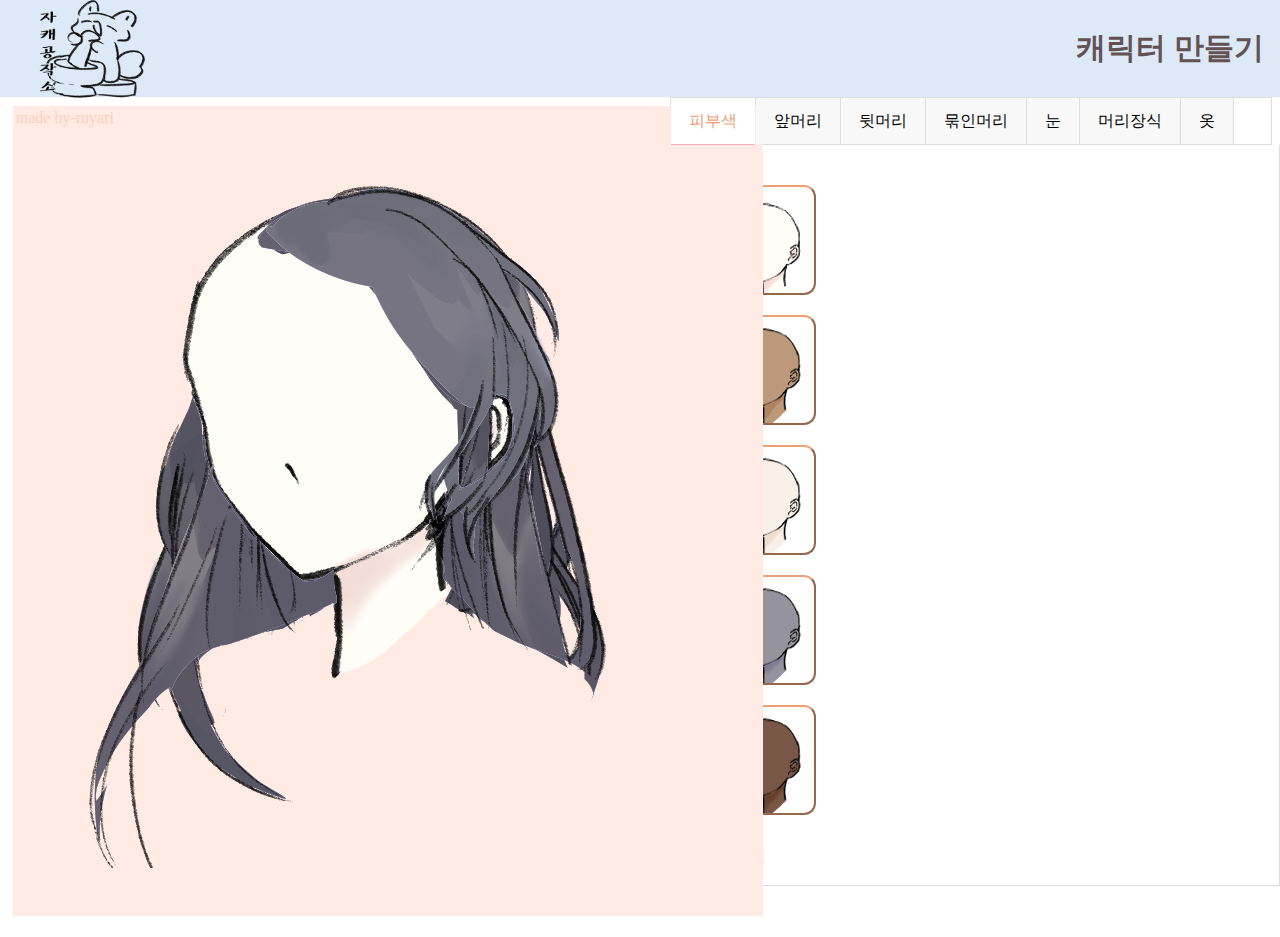
==== commit d7214bd2: "검정" ====
--- a/SV2021TP/index.html
+++ b/SV2021TP/index.html
@@ -1762,11 +1762,314 @@
     });
 });
 jQuery(document).ready(function() {
+     if(jQuery("#displayDiv_b-6").css("display") != "none") {
+
+            jQuery("#displayDiv_b-6").css("display", "none");
+            jQuery("#btn_b6").css("border-color", "#eba176");
+        }
+
+    
+    jQuery("#btn_b6").click(function() {
+
+        if(jQuery("#displayDiv_b-6").css("display") == "none") {
+
+            jQuery("#displayDiv_b-6").css("display", "block");
+            jQuery("#btn_b6").css("border-color", "rgb(153, 223, 255)");
+        }
+       
+        else {
+
+            jQuery("#displayDiv_b-6").css("display", "none");
+            jQuery("#btn_b6").css("border-color", "#eba176");
+        }
+    });
+});
+jQuery(document).ready(function() {
+     if(jQuery("#displayDiv_b-5").css("display") != "none") {
+
+            jQuery("#displayDiv_b-5").css("display", "none");
+            jQuery("#btn_b5").css("border-color", "#eba176");
+        }
+
+    
+    jQuery("#btn_b5").click(function() {
+
+        if(jQuery("#displayDiv_b-5").css("display") == "none") {
+
+            jQuery("#displayDiv_b-5").css("display", "block");
+            jQuery("#btn_b5").css("border-color", "rgb(153, 223, 255)");
+        }
+       
+        else {
+
+            jQuery("#displayDiv_b-5").css("display", "none");
+            jQuery("#btn_b5").css("border-color", "#eba176");
+        }
+    });
+});
+jQuery(document).ready(function() {
+     if(jQuery("#displayDiv_b-4").css("display") != "none") {
+
+            jQuery("#displayDiv_b-4").css("display", "none");
+            jQuery("#btn_b4").css("border-color", "#eba176");
+        }
+
+    
+    jQuery("#btn_b4").click(function() {
+
+        if(jQuery("#displayDiv_b-4").css("display") == "none") {
+
+            jQuery("#displayDiv_b-4").css("display", "block");
+            jQuery("#btn_b4").css("border-color", "rgb(153, 223, 255)");
+        }
+       
+        else {
+
+            jQuery("#displayDiv_b-4").css("display", "none");
+            jQuery("#btn_b4").css("border-color", "#eba176");
+        }
+    });
+});
+jQuery(document).ready(function() {
+     if(jQuery("#displayDiv_b-3").css("display") != "none") {
+
+            jQuery("#displayDiv_b-3").css("display", "none");
+            jQuery("#btn_b3").css("border-color", "#eba176");
+        }
+
+    
+    jQuery("#btn_b3").click(function() {
+
+        if(jQuery("#displayDiv_b-3").css("display") == "none") {
+
+            jQuery("#displayDiv_b-3").css("display", "block");
+            jQuery("#btn_b3").css("border-color", "rgb(153, 223, 255)");
+        }
+       
+        else {
+
+            jQuery("#displayDiv_b-3").css("display", "none");
+            jQuery("#btn_b3").css("border-color", "#eba176");
+        }
+    });
+});
+jQuery(document).ready(function() {
+     if(jQuery("#displayDiv_b-2").css("display") != "none") {
+
+            jQuery("#displayDiv_b-2").css("display", "none");
+            jQuery("#btn_b2").css("border-color", "#eba176");
+        }
+
+    
+    jQuery("#btn_b2").click(function() {
+
+        if(jQuery("#displayDiv_b-2").css("display") == "none") {
+
+            jQuery("#displayDiv_b-2").css("display", "block");
+            jQuery("#btn_b2").css("border-color", "rgb(153, 223, 255)");
+        }
+       
+        else {
+
+            jQuery("#displayDiv_b-2").css("display", "none");
+            jQuery("#btn_b2").css("border-color", "#eba176");
+        }
+    });
+});
+jQuery(document).ready(function() {
+     if(jQuery("#displayDiv_b-1").css("display") != "none") {
+
+            jQuery("#displayDiv_b-1").css("display", "none");
+            jQuery("#btn_b1").css("border-color", "#eba176");
+        }
+
+    
+    jQuery("#btn_b1").click(function() {
+
+        if(jQuery("#displayDiv_b-1").css("display") == "none") {
+
+            jQuery("#displayDiv_b-1").css("display", "block");
+            jQuery("#btn_b1").css("border-color", "rgb(153, 223, 255)");
+        }
+       
+        else {
+
+            jQuery("#displayDiv_b-1").css("display", "none");
+            jQuery("#btn_b1").css("border-color", "#eba176");
+        }
+    });
+});
+jQuery(document).ready(function() {
+     if(jQuery("#displayDiv_rb-1").css("display") != "none") {
+
+            jQuery("#displayDiv_rb-1").css("display", "none");
+            jQuery("#btn_rb1").css("border-color", "#eba176");
+        }
+
+    
+    jQuery("#btn_rb1").click(function() {
+
+        if(jQuery("#displayDiv_rb-1").css("display") == "none") {
+
+            jQuery("#displayDiv_rb-1").css("display", "block");
+            jQuery("#btn_rb1").css("border-color", "rgb(153, 223, 255)");
+        }
+       
+        else {
+
+            jQuery("#displayDiv_rb-1").css("display", "none");
+            jQuery("#btn_rb1").css("border-color", "#eba176");
+        }
+    });
+});
+jQuery(document).ready(function() {
+     if(jQuery("#displayDiv_rb-2").css("display") != "none") {
+
+            jQuery("#displayDiv_rb-2").css("display", "none");
+            jQuery("#btn_rb2").css("border-color", "#eba176");
+        }
+
+    
+    jQuery("#btn_rb2").click(function() {
+
+        if(jQuery("#displayDiv_rb-2").css("display") == "none") {
+
+            jQuery("#displayDiv_rb-2").css("display", "block");
+            jQuery("#btn_rb2").css("border-color", "rgb(153, 223, 255)");
+        }
+       
+        else {
+
+            jQuery("#displayDiv_rb-2").css("display", "none");
+            jQuery("#btn_rb2").css("border-color", "#eba176");
+        }
+    });
+});
+jQuery(document).ready(function() {
+     if(jQuery("#displayDiv_rb-3").css("display") != "none") {
+
+            jQuery("#displayDiv_rb-3").css("display", "none");
+            jQuery("#btn_rb3").css("border-color", "#eba176");
+        }
+
+    
+    jQuery("#btn_rb3").click(function() {
+
+        if(jQuery("#displayDiv_rb-3").css("display") == "none") {
+
+            jQuery("#displayDiv_rb-3").css("display", "block");
+            jQuery("#btn_rb3").css("border-color", "rgb(153, 223, 255)");
+        }
+       
+        else {
+
+            jQuery("#displayDiv_rb-3").css("display", "none");
+            jQuery("#btn_rb3").css("border-color", "#eba176");
+        }
+    });
+});
+jQuery(document).ready(function() {
+     if(jQuery("#displayDiv_rb-4").css("display") != "none") {
+
+            jQuery("#displayDiv_rb-4").css("display", "none");
+            jQuery("#btn_rb4").css("border-color", "#eba176");
+        }
+
+    
+    jQuery("#btn_rb4").click(function() {
+
+        if(jQuery("#displayDiv_rb-4").css("display") == "none") {
+
+            jQuery("#displayDiv_rb-4").css("display", "block");
+            jQuery("#btn_rb4").css("border-color", "rgb(153, 223, 255)");
+        }
+       
+        else {
+
+            jQuery("#displayDiv_rb-4").css("display", "none");
+            jQuery("#btn_rb4").css("border-color", "#eba176");
+        }
+    });
+});
+jQuery(document).ready(function() {
+     if(jQuery("#displayDiv_rb-5").css("display") != "none") {
+
+            jQuery("#displayDiv_rb-5").css("display", "none");
+            jQuery("#btn_rb5").css("border-color", "#eba176");
+        }
+
+    
+    jQuery("#btn_rb5").click(function() {
+
+        if(jQuery("#displayDiv_rb-5").css("display") == "none") {
+
+            jQuery("#displayDiv_rb-5").css("display", "block");
+            jQuery("#btn_rb5").css("border-color", "rgb(153, 223, 255)");
+        }
+       
+        else {
+
+            jQuery("#displayDiv_rb-5").css("display", "none");
+            jQuery("#btn_rb5").css("border-color", "#eba176");
+        }
+    });
+});
+jQuery(document).ready(function() {
+     if(jQuery("#displayDiv_rb-6").css("display") != "none") {
+
+            jQuery("#displayDiv_rb-6").css("display", "none");
+            jQuery("#btn_rb6").css("border-color", "#eba176");
+        }
+
+    
+    jQuery("#btn_rb6").click(function() {
+
+        if(jQuery("#displayDiv_rb-6").css("display") == "none") {
+
+            jQuery("#displayDiv_rb-6").css("display", "block");
+            jQuery("#btn_rb6").css("border-color", "rgb(153, 223, 255)");
+        }
+       
+        else {
+
+            jQuery("#displayDiv_rb-6").css("display", "none");
+            jQuery("#btn_rb6").css("border-color", "#eba176");
+        }
+    });
+});
+jQuery(document).ready(function() {
+     if(jQuery("#displayDiv_rb-7").css("display") != "none") {
+
+            jQuery("#displayDiv_rb-7").css("display", "none");
+            jQuery("#btn_rb7").css("border-color", "#eba176");
+        }
+
+    
+    jQuery("#btn_rb7").click(function() {
+
+        if(jQuery("#displayDiv_rb-7").css("display") == "none") {
+
+            jQuery("#displayDiv_rb-7").css("display", "block");
+            jQuery("#btn_rb7").css("border-color", "rgb(153, 223, 255)");
+        }
+       
+        else {
+
+            jQuery("#displayDiv_rb-7").css("display", "none");
+            jQuery("#btn_rb7").css("border-color", "#eba176");
+        }
+    });
+});
+
+jQuery(document).ready(function() {
 if(jQuery("#color").css("display") != "none") {
 
             jQuery("#a003").css("display", "none");
             jQuery("#a004").css("display", "none");
             jQuery("#a005").css("display", "none");
+            jQuery("#a006").css("display", "none");
+            jQuery("#a007").css("display", "none");
+            jQuery("#a008").css("display", "none");
         }
     jQuery("#color1").click(function() {
 
@@ -1777,6 +2080,9 @@
             jQuery("#a003").css("display", "none");
             jQuery("#a004").css("display", "none");
             jQuery("#a005").css("display", "none");
+            jQuery("#a006").css("display", "none");
+            jQuery("#a007").css("display", "none");
+            jQuery("#a008").css("display", "none");
         }
     }
        
@@ -1787,6 +2093,47 @@
             jQuery("#a003").css("display", "none");
             jQuery("#a004").css("display", "none");
             jQuery("#a005").css("display", "none");
+            jQuery("#a006").css("display", "none");
+            jQuery("#a007").css("display", "none");
+            jQuery("#a008").css("display", "none");
+        }
+    });
+});
+jQuery(document).ready(function() {
+if(jQuery("#color5").css("display") != "none") {
+
+            jQuery("#a011").css("display", "none");
+            jQuery("#a012").css("display", "none");
+            jQuery("#a013").css("display", "none");
+            jQuery("#a014").css("display", "none");
+            jQuery("#a015").css("display", "none");
+            jQuery("#a016").css("display", "none");
+        }
+    jQuery("#color5").click(function() {
+
+        if(jQuery("#a009").css("display") == "none") {
+            if(jQuery("#a010").css("display") == "none") {
+            jQuery("#a009").css("display", "block");
+            jQuery("#a010").css("display", "block");
+            jQuery("#a011").css("display", "none");
+            jQuery("#a012").css("display", "none");
+            jQuery("#a013").css("display", "none");
+            jQuery("#a014").css("display", "none");
+            jQuery("#a015").css("display", "none");
+            jQuery("#a016").css("display", "none");
+        }
+    }
+       
+        else {
+
+            jQuery("#a009").css("display", "block");
+            jQuery("#a010").css("display", "bolck");
+            jQuery("#a011").css("display", "none");
+            jQuery("#a012").css("display", "none");
+            jQuery("#a013").css("display", "none");
+            jQuery("#a014").css("display", "none");
+            jQuery("#a015").css("display", "none");
+            jQuery("#a016").css("display", "none");
         }
     });
 });
@@ -1800,6 +2147,9 @@
             jQuery("#a003").css("display", "block");
             jQuery("#a004").css("display", "block");
             jQuery("#a005").css("display", "none");
+            jQuery("#a006").css("display", "none");
+            jQuery("#a007").css("display", "none");
+            jQuery("#a008").css("display", "none");
         
     }
 }
@@ -1809,8 +2159,11 @@
             jQuery("#a001").css("display", "none");
             jQuery("#a002").css("display", "none");
             jQuery("#a005").css("display", "none");
+            jQuery("#a006").css("display", "none");
             jQuery("#a003").css("display", "block");
             jQuery("#a004").css("display", "block");
+            jQuery("#a007").css("display", "none");
+            jQuery("#a008").css("display", "none");
         }
     });
 });
@@ -1823,6 +2176,9 @@
             jQuery("#a003").css("display", "none");
             jQuery("#a004").css("display", "none");
             jQuery("#a005").css("display", "block");
+            jQuery("#a006").css("display", "block");
+            jQuery("#a007").css("display", "none");
+            jQuery("#a008").css("display", "none");
         
     }
        
@@ -1833,6 +2189,93 @@
             jQuery("#a005").css("display", "block");
             jQuery("#a003").css("display", "none");
             jQuery("#a004").css("display", "none");
+            jQuery("#a006").css("display", "block");
+            jQuery("#a007").css("display", "none");
+            jQuery("#a008").css("display", "none");
+        }
+    });
+});
+jQuery(document).ready(function() {
+    jQuery("#color4").click(function() {
+
+        if(jQuery("#a005").css("display") == "none") {
+            jQuery("#a001").css("display", "none");
+            jQuery("#a002").css("display", "none");
+            jQuery("#a003").css("display", "none");
+            jQuery("#a004").css("display", "none");
+            jQuery("#a005").css("display", "none");
+            jQuery("#a006").css("display", "none");
+            jQuery("#a007").css("display", "block");
+            jQuery("#a008").css("display", "block");
+        
+    }
+       
+        else {
+
+            jQuery("#a001").css("display", "none");
+            jQuery("#a002").css("display", "none");
+            jQuery("#a005").css("display", "none");
+            jQuery("#a003").css("display", "none");
+            jQuery("#a004").css("display", "none");
+            jQuery("#a006").css("display", "none");
+            jQuery("#a007").css("display", "block");
+            jQuery("#a008").css("display", "block");
+        }
+    });
+});
+jQuery(document).ready(function() {
+    jQuery("#color6").click(function() {
+
+        if(jQuery("#a011").css("display") == "none") {
+            jQuery("#a009").css("display", "none");
+            jQuery("#a010").css("display", "none");
+            jQuery("#a011").css("display", "block");
+            jQuery("#a012").css("display", "block");
+            jQuery("#a013").css("display", "none");
+            jQuery("#a014").css("display", "none");
+            jQuery("#a015").css("display", "none");
+            jQuery("#a016").css("display", "none");
+        
+    }
+       
+        else {
+
+            jQuery("#a009").css("display", "none");
+            jQuery("#a010").css("display", "none");
+            jQuery("#a011").css("display", "block");
+            jQuery("#a012").css("display", "block");
+            jQuery("#a013").css("display", "none");
+            jQuery("#a014").css("display", "none");
+            jQuery("#a015").css("display", "none");
+            jQuery("#a016").css("display", "none");
+        }
+    });
+});
+jQuery(document).ready(function() {
+    jQuery("#color7").click(function() {
+
+        if(jQuery("#a011").css("display") == "none") {
+            jQuery("#a009").css("display", "none");
+            jQuery("#a010").css("display", "none");
+            jQuery("#a011").css("display", "none");
+            jQuery("#a012").css("display", "none");
+            jQuery("#a013").css("display", "block");
+            jQuery("#a014").css("display", "block");
+            jQuery("#a015").css("display", "none");
+            jQuery("#a016").css("display", "none");
+        
+    }
+       
+        else {
+
+            jQuery("#a009").css("display", "none");
+            jQuery("#a010").css("display", "none");
+            jQuery("#a011").css("display", "none");
+            jQuery("#a012").css("display", "none");
+            jQuery("#a013").css("display", "block");
+            jQuery("#a014").css("display", "block");
+            jQuery("#a015").css("display", "none");
+            jQuery("#a016").css("display", "none");
         }
     });
 });
@@ -1978,9 +2421,69 @@
                     </div>
                      <!-- ----------------------------- -->
                 </div>
-                <div class="button_3-2-2" id="a005" style="margin-left: 20px;">
+                <div class="button_3-2-3" id="a005" style="margin-left: 20px;">
+                    
                     <div class="button06">              
+                        <button type="button" id="btn_b1" style="margin-top: 20PX;"><h3></h3></button>
+                    </div>
+                     <!-- ----------------------------- -->
+                     <div class="button06">              
                         <button type="button" id="btn9" style="margin-top: 20PX;"><h3></h3></button>
+                    </div>
+                     <!-- ----------------------------- -->
+                    <div class="button06">              
+                        <button type="button" id="btn_b2" style="margin-top: 20PX;"><h3></h3></button>
+                    </div>
+                     <!-- ----------------------------- -->
+                    <div class="button06">              
+                        <button type="button" id="btn_b3" style="margin-top: 20PX;"><h3></h3></button>
+                    </div>
+                     <!-- ----------------------------- -->
+                    <div class="button06">              
+                        <button type="button" id="btn_b4" style="margin-top: 20PX;"><h3></h3></button>
+                    </div>
+                     <!-- ----------------------------- -->
+                    
+                </div>
+                <div class="button_3-2-3" id="a006" style="margin-left: 40px; margin-right: 20px;">
+                    <div class="button06">              
+                        <button type="button" id="btn_b5" style="margin-top: 20PX;"><h3></h3></button>
+                    </div>
+                     <!-- ----------------------------- -->
+                    <div class="button06">              
+                        <button type="button" id="btn_b6" style="margin-top: 20PX;"><h3></h3></button>
+                    </div>
+                     <!-- ----------------------------- -->
+                </div>
+                <div class="button_3-2-4" id="a007" style="margin-left: 20px;">
+                    <div class="button06">              
+                        <button type="button" id="btn_rb1" style="margin-top: 20PX;"><h3></h3></button>
+                    </div>
+                     <!-- ----------------------------- -->
+                    <div class="button06">              
+                        <button type="button" id="btn_rb2" style="margin-top: 20PX;"><h3></h3></button>
+                    </div>
+                     <!-- ----------------------------- -->
+                    <div class="button06">              
+                        <button type="button" id="btn_rb3" style="margin-top: 20PX;"><h3></h3></button>
+                    </div>
+                     <!-- ----------------------------- -->
+                    <div class="button06">              
+                        <button type="button" id="btn_rb4" style="margin-top: 20PX;"><h3></h3></button>
+                    </div>
+                     <!-- ----------------------------- -->
+                    <div class="button06">              
+                        <button type="button" id="btn_rb5" style="margin-top: 20PX;"><h3></h3></button>
+                    </div>
+                     <!-- ----------------------------- -->
+                </div>
+                <div class="button_3-2-5" id="a008"style="margin-left: 40px; margin-right: 20px;">
+                    <div class="button06">              
+                        <button type="button" id="btn_rb6" style="margin-top: 20PX;"><h3></h3></button>
+                    </div>
+                     <!-- ----------------------------- -->
+                    <div class="button06">              
+                        <button type="button" id="btn_rb7" style="margin-top: 20PX;"><h3></h3></button>
                     </div>
                      <!-- ----------------------------- -->
                 </div>
@@ -1999,7 +2502,7 @@
                     </div>
                      <!-- ----------------------------- -->
                     <div class="c4">              
-                        <button type="button" id="color3" style="margin-bottom: 5PX;width: 40px; height: 40px;background-color: indianred;"><h3></h3></button>
+                        <button type="button" id="color4" style="margin-bottom: 5PX;width: 40px; height: 40px;background-color: indianred;"><h3></h3></button>
                     </div>
                      <!-- ----------------------------- -->
                 </div>
@@ -2007,71 +2510,116 @@
           </div>
           <div id="tab03">
               <div class="button_tab3">
-                <div class="button_4">
+                <div class="button_4" id="a009">
                     <div class="button16">              
                         <button type="button" id="btn21" style="margin-bottom: 20PX;"><h3></h3></button>
                     </div>
                      <!-- ----------------------------- -->
+                    <div class="button18">              
+                        <button type="button" id="btn23" style="margin-bottom: 20PX;"><h3></h3></button>
+                    </div>
+                    <!-- --------------------------------? -->
+                    <div class="button20">              
+                        <button type="button" id="btn25" style="margin-bottom: 20PX;"><h3></h3></button>
+                    </div>
+                    <!-- ----------------------------------/ -->
+                    <div class="button22">              
+                        <button type="button" id="btn27" style="margin-bottom: 20PX;"><h3></h3></button>
+                    </div>
+                     <!-- ----------------------------- -->
+                     <div class="button24">              
+                        <button type="button" id="btn29" style="margin-bottom: 20PX;"><h3></h3></button>
+                    </div>
+                     <!-- ----------------------------- -->
+                </div>
+                <!-- ================================================================================================================================= -->
+                <div class="button_5"id="a010">
+                   
+                    <div class="button26">              
+                        <button type="button" id="btn31" style="margin-bottom: 20PX;"><h3></h3></button>
+                    </div>
+                     <!-- ----------------------------- -->
+                     <div class="button28">              
+                        <button type="button" id="btn33" style="margin-bottom: 20PX;"><h3></h3></button>
+                    </div>
+                     <!-- ----------------------------- -->
+                </div>
+                <div class="button_5-2"id="a011">
                     <div class="button17">              
                         <button type="button" id="btn22" style="margin-bottom: 20PX;"><h3></h3></button>
                     </div>
                      <!-- ----------------------------- -->
-                    <div class="button18">              
-                        <button type="button" id="btn23" style="margin-bottom: 20PX;"><h3></h3></button>
-                    </div>
-                     <!-- ----------------------------- -->
+                    
                     <div class="button19">              
                         <button type="button" id="btn24" style="margin-bottom: 20PX;"><h3></h3></button>
                     </div>
                      <!-- ----------------------------- -->
-                    <div class="button20">              
-                        <button type="button" id="btn25" style="margin-bottom: 20PX;"><h3></h3></button>
-                    </div>
                     
-                </div>
-                <!-- ================================================================================================================================= -->
-                <div class="button_5">
+                    <!----------------------------------------------------------------------------------------------------->
                      <!-- ----------------------------- -->
                      <div class="button21">              
                         <button type="button" id="btn26" style="margin-bottom: 20PX;"><h3></h3></button>
                     </div>
                      <!-- ----------------------------- -->
-                    <div class="button22">              
-                        <button type="button" id="btn27" style="margin-bottom: 20PX;"><h3></h3></button>
-                    </div>
-                     <!-- ----------------------------- -->
+                   
                     <div class="button23">              
                         <button type="button" id="btn28" style="margin-bottom: 20PX;"><h3></h3></button>
                     </div>
                      <!-- ----------------------------- -->
-                    <div class="button24">              
-                        <button type="button" id="btn29" style="margin-bottom: 20PX;"><h3></h3></button>
-                    </div>
-                     <!-- ----------------------------- -->
+                   
                     <div class="button25">              
                         <button type="button" id="btn30" style="margin-bottom: 20PX;"><h3></h3></button>
                     </div>
                 </div>
-                <div class="button_5-2">
-                     <!-- ----------------------------- -->
-                     <div class="button26">              
-                        <button type="button" id="btn31" style="margin-bottom: 20PX;"><h3></h3></button>
-                    </div>
-                     <!-- ----------------------------- -->
+                <div class="button_5-3"id="a012" style="margin-right: 20px;">
                     <div class="button27">              
                         <button type="button" id="btn32" style="margin-bottom: 20PX;"><h3></h3></button>
                     </div>
                      <!-- ----------------------------- -->
-                    <div class="button27">              
-                        <button type="button" id="btn80" style="margin-bottom: 20PX;"><h3></h3></button>
-                    </div>
-                     <!-- ----------------------------- -->
-                    <div class="button28">              
-                        <button type="button" id="btn33" style="margin-bottom: 20PX;"><h3></h3></button>
-                    </div>
-                     <!-- ----------------------------- -->
+                    
                     <div class="button29">              
                         <button type="button" id="btn34" style="margin-bottom: 20PX;"><h3></h3></button>
+                    </div>
+                
+                </div>
+                <div class="button_5-4"id="a013">
+                    <div class="button27">              
+                        <button type="button" id="btnBH-1" style="margin-bottom: 20PX;"><h3></h3></button>      
+                    </div>
+                    <div class="button27">              
+                        <button type="button" id="btnBH-2" style="margin-bottom: 20PX;"><h3></h3></button>      
+                    </div>
+                    <div class="button27">              
+                        <button type="button" id="btnBH-3" style="margin-bottom: 20PX;"><h3></h3></button>      
+                    </div>
+                    <div class="button27">              
+                        <button type="button" id="btnBH-4" style="margin-bottom: 20PX;"><h3></h3></button>      
+                    </div>
+                    <div class="button27">              
+                        <button type="button" id="btnBH-5" style="margin-bottom: 20PX;"><h3></h3></button>      
+                    </div>
+                    <div class="button27">              
+                        <button type="button" id="btn80" style="margin-bottom: 20PX;"><h3></h3></button>      
+                    </div>
+                    <div class="button27">              
+                        <button type="button" id="btnBH-7" style="margin-bottom: 20PX;"><h3></h3></button>      
+                    </div>
+                </div>
+                <div class="button_5-color" style="margin-top: 20px; margin-left: 60px;">
+                    <div class="c5" >              
+                        <button type="button" id="color5" style="margin-bottom: 5PX;width: 40px; height: 40px; background-color: aliceblue;"><h3></h3></button>
+                    </div>
+                     <!-- ----------------------------- -->
+                    <div class="c6">              
+                        <button type="button" id="color6" style="margin-bottom: 5PX;width: 40px; height: 40px;background-color: gold;"><h3></h3></button>
+                    </div>
+                     <!-- ----------------------------- -->
+                    <div class="c7">              
+                        <button type="button" id="color7" style="margin-bottom: 5PX;width: 40px; height: 40px;background-color: black;"><h3></h3></button>
+                    </div>
+                     <!-- ----------------------------- -->
+                    <div class="c8">              
+                        <button type="button" id="color8" style="margin-bottom: 5PX;width: 40px; height: 40px;background-color: indianred;"><h3></h3></button>
                     </div>
                 </div>
               </div>
@@ -2375,6 +2923,8 @@
                         <img src="img/캐릭터/옷/오프숄더 흰.png">
                     </div>   
                     <!-- ----------------------------- -->
+                    <div id="displayDiv65" style="position: absolute; top: 40px;">
+                        <img src="img/캐릭터/머리장식/서클릿.png">
                 </div>
                 <div class="img004">
                     <div id="displayDiv21" style="position: absolute; top: 40px;">
@@ -2428,6 +2978,31 @@
                         <img src="img/캐릭터/머리칼/뒷머리/뒷 7 금발.png">
                     </div>   
                     <!-- ----------------------------- -->
+                    <div id="displayDivBH_1" style="position: absolute; top: 40px;">
+                        <img src="img/캐릭터/머리칼/뒷머리/뒷 1 흑발.png">
+                    </div>   
+                    <!-- ----------------------------- -->
+                    <div id="displayDivBH_2" style="position: absolute; top: 40px;">
+                        <img src="img/캐릭터/머리칼/뒷머리/뒷 2 흑발.png">
+                    </div>   
+                    <!-- ----------------------------- -->
+                    <div id="displayDivBH_3" style="position: absolute; top: 40px;">
+                        <img src="img/캐릭터/머리칼/뒷머리/뒷 3 흑발.png">
+                    </div>   
+                    <!-- ----------------------------- -->
+                    <div id="displayDivBH_4" style="position: absolute; top: 40px;">
+                        <img src="img/캐릭터/머리칼/뒷머리/뒷 4 흑발.png">
+                    </div>   
+                    <!-- ----------------------------- -->
+                    <div id="displayDivBH_5" style="position: absolute; top: 40px;">
+                        <img src="img/캐릭터/머리칼/뒷머리/뒷 5 흑발.png">
+                    </div>   
+                    <!-- ----------------------------- -->
+                    <div id="displayDivBH_6" style="position: absolute; top: 40px;">
+                        <img src="img/캐릭터/머리칼/뒷머리/뒷 7 흑발.png">
+                    </div>   
+                    <!-- ----------------------------- -->
+
                 </div>
                 <div class="img005">
                     <div id="displayDiv47" style="position: absolute; top: 40px;">
@@ -2496,52 +3071,105 @@
                         <img src="img/캐릭터/머리칼/앞머리/머리 2.png">
                     </div>   
                     <!-- ----------------------------- -->
+                   
+                    <div id="displayDiv10" style="position: absolute; top: 40px;">
+                        <img src="img/캐릭터/머리칼/앞머리/머리 2 금발.png">
+                    </div>   
+                    <!-- ----------------------------- -->
+                    <div id="displayDiv11" style="position: absolute; top: 40px;">
+                        <img src="img/캐릭터/머리칼/앞머리/머리 3.png">
+                    </div>   
+                    <!-- ----------------------------- -->
+                    <div id="displayDiv12" style="position: absolute; top: 40px;">
+                        <img src="img/캐릭터/머리칼/앞머리/머리 3 금발.png">
+                    </div>   
+                    <!-- ----------------------------- -->
+                    <div id="displayDiv13" style="position: absolute; top: 40px;">
+                        <img src="img/캐릭터/머리칼/앞머리/머리 4.png">
+                    </div>   
+                    <!-- ----------------------------- -->
+                    <div id="displayDiv14" style="position: absolute; top: 40px;">
+                        <img src="img/캐릭터/머리칼/앞머리/머리 4 금발.png">
+                    </div>   
+                    <!-- ----------------------------- -->
+                    <div id="displayDiv15" style="position: absolute; top: 40px;">
+                        <img src="img/캐릭터/머리칼/앞머리/머리 5.png">
+                    </div>   
+                    <!-- ----------------------------- -->
+                    <div id="displayDiv16" style="position: absolute; top: 40px;">
+                        <img src="img/캐릭터/머리칼/앞머리/머리 5 금발.png">
+                    </div>   
+                    <!-- ----------------------------- -->
+                    <div id="displayDiv17" style="position: absolute; top: 40px;">
+                        <img src="img/캐릭터/머리칼/앞머리/머리 6.png">
+                    </div>   
+                    <!-- ----------------------------- -->
+                    <div id="displayDiv18" style="position: absolute; top: 40px;">
+                        <img src="img/캐릭터/머리칼/앞머리/머리 6 금발.png">
+                    </div>   
+                    <!-- ----------------------------- -->
+                    <div id="displayDiv19" style="position: absolute; top: 40px;">
+                        <img src="img/캐릭터/머리칼/앞머리/머리 7.png">
+                    </div>   
+                    <!-- ----------------------------- -->
+                    <div id="displayDiv20" style="position: absolute; top: 40px;">
+                        <img src="img/캐릭터/머리칼/앞머리/머리 7 금발.png">
+                    </div>   
+                    <!-- ----------------------------- -->
                     <div id="displayDiv9" style="position: absolute; top: 40px;">
                         <img src="img/캐릭터/머리칼/앞머리/머리 2 흑발.png">
                     </div>   
                     <!-- ----------------------------- -->
-                    <div id="displayDiv10" style="position: absolute; top: 40px;">
-                        <img src="img/캐릭터/머리칼/앞머리/머리 2 금발.png">
-                    </div>   
-                    <!-- ----------------------------- -->
-                    <div id="displayDiv11" style="position: absolute; top: 40px;">
-                        <img src="img/캐릭터/머리칼/앞머리/머리 3.png">
-                    </div>   
-                    <!-- ----------------------------- -->
-                    <div id="displayDiv12" style="position: absolute; top: 40px;">
-                        <img src="img/캐릭터/머리칼/앞머리/머리 3 금발.png">
-                    </div>   
-                    <!-- ----------------------------- -->
-                    <div id="displayDiv13" style="position: absolute; top: 40px;">
-                        <img src="img/캐릭터/머리칼/앞머리/머리 4.png">
-                    </div>   
-                    <!-- ----------------------------- -->
-                    <div id="displayDiv14" style="position: absolute; top: 40px;">
-                        <img src="img/캐릭터/머리칼/앞머리/머리 4 금발.png">
-                    </div>   
-                    <!-- ----------------------------- -->
-                    <div id="displayDiv15" style="position: absolute; top: 40px;">
-                        <img src="img/캐릭터/머리칼/앞머리/머리 5.png">
-                    </div>   
-                    <!-- ----------------------------- -->
-                    <div id="displayDiv16" style="position: absolute; top: 40px;">
-                        <img src="img/캐릭터/머리칼/앞머리/머리 5 금발.png">
-                    </div>   
-                    <!-- ----------------------------- -->
-                    <div id="displayDiv17" style="position: absolute; top: 40px;">
-                        <img src="img/캐릭터/머리칼/앞머리/머리 6.png">
-                    </div>   
-                    <!-- ----------------------------- -->
-                    <div id="displayDiv18" style="position: absolute; top: 40px;">
-                        <img src="img/캐릭터/머리칼/앞머리/머리 6 금발.png">
-                    </div>   
-                    <!-- ----------------------------- -->
-                    <div id="displayDiv19" style="position: absolute; top: 40px;">
-                        <img src="img/캐릭터/머리칼/앞머리/머리 7.png">
-                    </div>   
-                    <!-- ----------------------------- -->
-                    <div id="displayDiv20" style="position: absolute; top: 40px;">
-                        <img src="img/캐릭터/머리칼/앞머리/머리 7 금발.png">
+                    <div id="displayDiv_b-1" style="position: absolute; top: 40px;">
+                        <img src="img/캐릭터/머리칼/앞머리/머리 1 흑발.png">
+                    </div>   
+                    <!-- ----------------------------- -->
+                    <div id="displayDiv_b-2" style="position: absolute; top: 40px;">
+                        <img src="img/캐릭터/머리칼/앞머리/머리 3 흑발.png">
+                    </div>   
+                    <!-- ----------------------------- -->
+                    <div id="displayDiv_b-3" style="position: absolute; top: 40px;">
+                        <img src="img/캐릭터/머리칼/앞머리/머리 4 흑발.png">
+                    </div>   
+                    <!-- ----------------------------- -->
+                    <div id="displayDiv_b-4" style="position: absolute; top: 40px;">
+                        <img src="img/캐릭터/머리칼/앞머리/머리 5 흑발.png">
+                    </div>   
+                    <!-- ----------------------------- -->
+                    <div id="displayDiv_b-5" style="position: absolute; top: 40px;">
+                        <img src="img/캐릭터/머리칼/앞머리/머리 6 흑발.png">
+                    </div>   
+                    <!-- ----------------------------- -->
+                    <div id="displayDiv_b-6" style="position: absolute; top: 40px;">
+                        <img src="img/캐릭터/머리칼/앞머리/머리 7 흑발.png">
+                    </div>   
+                    <!-- ----------------------------- -->
+                    <div id="displayDiv_rb-1" style="position: absolute; top: 40px;">
+                        <img src="./img/캐릭터/머리칼/앞머리/머리 1 고급.png">
+                    </div>   
+                    <!-- ----------------------------- -->
+                    <div id="displayDiv_rb-2" style="position: absolute; top: 40px;">
+                        <img src="./img/캐릭터/머리칼/앞머리/머리 2 고급.png">
+                    </div>   
+                    <!-- ----------------------------- -->
+                    <div id="displayDiv_rb-3" style="position: absolute; top: 40px;">
+                        <img src="./img/캐릭터/머리칼/앞머리/머리 3 고급.png">
+                    </div>   
+                    <!-- ----------------------------- -->
+                    <div id="displayDiv_rb-4" style="position: absolute; top: 40px;">
+                        <img src="./img/캐릭터/머리칼/앞머리/머리 4 고급.png">
+                    </div>   
+                    <!-- ----------------------------- -->
+                    <div id="displayDiv_rb-5" style="position: absolute; top: 40px;">
+                        <img src="./img/캐릭터/머리칼/앞머리/머리 5 고급.png">
+                    </div>   
+                    <!-- ----------------------------- -->
+                    <div id="displayDiv_rb-6" style="position: absolute; top: 40px;">
+                        <img src="./img/캐릭터/머리칼/앞머리/머리 6 고급.png">
+                    </div>   
+                    <!-- ----------------------------- -->
+                    <div id="displayDiv_rb-7" style="position: absolute; top: 40px;">
+                        <img src="./img/캐릭터/머리칼/앞머리/머리 7 고급.png">
                     </div>   
                     <!-- ----------------------------- -->
                 </div>
@@ -2569,8 +3197,7 @@
                         <img src="img/캐릭터/머리장식/베레모.png">
                     </div>   
                     <!-- ----------------------------- -->
-                    <div id="displayDiv65" style="position: absolute; top: 40px;">
-                        <img src="img/캐릭터/머리장식/서클릿.png">
+
                     </div>   
                     <!-- ----------------------------- -->
                     <div id="displayDiv66" style="position: absolute; top: 40px;">
--- a/SV2021TP/css/css_button-bg.css
+++ b/SV2021TP/css/css_button-bg.css
@@ -57,6 +57,45 @@
 }
 #btn20{
     background: url(../img/버튼/앞머리/머리7-금발.png);
+}
+#btn_b1{
+    background: url(../img/버튼/앞머리/머리1-흑발.png);
+}
+#btn_b2{
+    background: url(../img/버튼/앞머리/머리3-흑발.png);
+}
+#btn_b3{
+    background: url(../img/버튼/앞머리/머리4-흑발.png);
+}
+#btn_b4{
+    background: url(../img/버튼/앞머리/머리5-흑발.png);
+}
+#btn_b5{
+    background: url(../img/버튼/앞머리/머리6-흑발.png);
+}
+#btn_b6{
+    background: url(../img/버튼/앞머리/머리7-흑발.png);
+}
+#btn_rb1{
+    background: url(../img/버튼/앞머리/머리1-고급.png);
+}
+#btn_rb2{
+    background: url(../img/버튼/앞머리/머리2-고급.png);
+}
+#btn_rb3{
+    background: url(../img/버튼/앞머리/머리3-고급.png);
+}
+#btn_rb4{
+    background: url(../img/버튼/앞머리/머리4-고급.png);
+}
+#btn_rb5{
+    background: url(../img/버튼/앞머리/머리5-고급.png);
+}
+#btn_rb6{
+    background: url(../img/버튼/앞머리/머리6-고급.png);
+}
+#btn_rb7{
+    background: url(../img/버튼/앞머리/머리7-고급.png);
 }
 #btn21{
     background: url(../img/버튼/뒷머리/뒷1-백발.png);
--- a/SV2021TP/css/css.css
+++ b/SV2021TP/css/css.css
@@ -186,6 +186,19 @@
    
    
  }
+ .button_5-3{
+   text-align: right;
+   margin-top: 20px;
+   margin-left: 20px;
+   
+   
+ }
+ .button_5-4{
+   text-align: right;
+   margin: 20px;
+   
+
+ }
  /* button{
    background-color: rgb(153, 223, 255);
  } */
